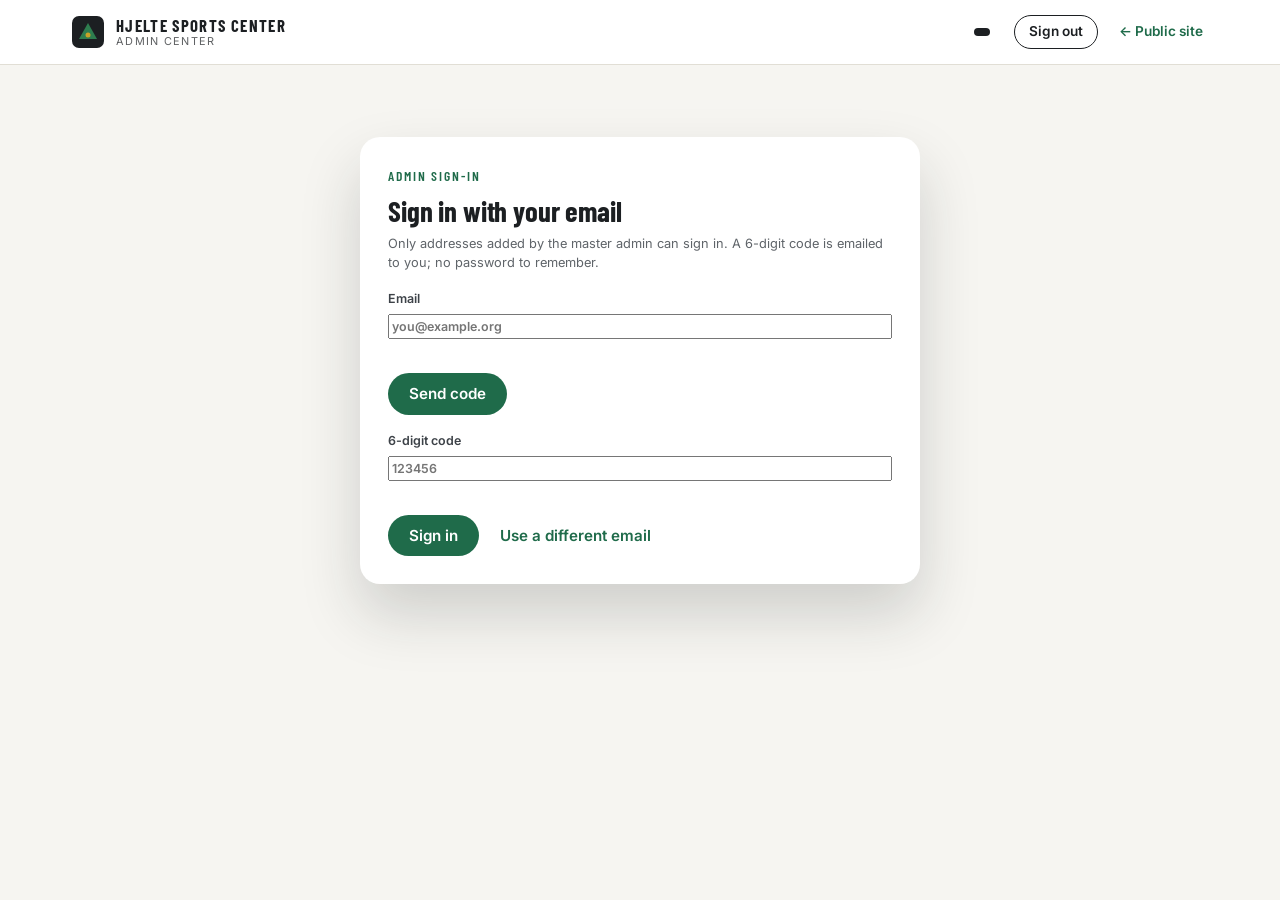
==== admin.html @ 01133cd2 "Normalise the removeAdmin guard, and announce the duplicate hint properly removeAdmin compared the r" ====
<!DOCTYPE html>
<html lang="en">
<head>
  <meta charset="utf-8">
  <meta name="viewport" content="width=device-width, initial-scale=1">
  <title>Admin Center — Hjelte Sports Center Community Hub</title>
  <meta name="robots" content="noindex">
  <link rel="icon" href="data:image/svg+xml,%3Csvg xmlns='http://www.w3.org/2000/svg' viewBox='0 0 64 64'%3E%3Crect width='64' height='64' rx='14' fill='%231C1F22'/%3E%3Cpath d='M14 46 32 14l18 32z' fill='%232E7D4F'/%3E%3Ccircle cx='32' cy='38' r='5' fill='%23C9A227'/%3E%3C/svg%3E">
  <link rel="preconnect" href="https://fonts.googleapis.com">
  <link href="https://fonts.googleapis.com/css2?family=Barlow+Condensed:wght@500;600;700&family=Inter:wght@400;500;600;700&display=swap" rel="stylesheet">
  <link rel="stylesheet" href="css/styles.css?v=2026-09-20y">
  <link rel="stylesheet" href="css/admin.css?v=2026-09-20y">
</head>
<body class="admin-body">

<header class="admin-header">
  <div class="container admin-header-inner">
    <a href="index.html" class="brand">
      <span class="brand-mark" aria-hidden="true"><svg viewBox="0 0 64 64" width="32" height="32"><rect width="64" height="64" rx="14" fill="#1C1F22"/><path d="M14 46 32 14l18 32z" fill="#2E7D4F"/><circle cx="32" cy="38" r="5" fill="#C9A227"/></svg></span>
      <span class="brand-text"><span class="brand-name">Hjelte Sports Center</span><span class="brand-sub">Admin Center</span></span>
    </a>
    <div class="admin-user" id="adminUser" hidden>
      <span class="admin-role" id="adminRole"></span>
      <span class="admin-email" id="adminEmail"></span>
      <button class="btn btn-outline btn-sm" id="signOut">Sign out</button>
    </div>
    <a href="index.html" class="btn btn-text btn-sm">← Public site</a>
  </div>
</header>

<main class="container admin-main">

  <!-- Not configured -->
  <section class="card admin-card" id="notConfigured" hidden>
    <h2>Backend not connected yet</h2>
    <p>The admin center needs the Google Apps Script web app URL in <code>js/data.js → config.apiUrl</code>. Follow <code>backend/SETUP.md</code> (about 15 minutes), then reload this page.</p>
  </section>

  <!-- Sign in -->
  <section class="card admin-card login" id="login" hidden>
    <p class="eyebrow">Admin sign-in</p>
    <h2>Sign in with your email</h2>
    <p class="fine-print">Only addresses added by the master admin can sign in. A 6-digit code is emailed to you; no password to remember.</p>
    <form id="emailForm" class="form-grid">
      <label class="span-2"><span>Email</span><input type="email" name="email" required autocomplete="email" placeholder="you@example.org"></label>
      <div class="span-2 form-actions"><button class="btn btn-primary" type="submit">Send code</button><p class="form-status" id="emailStatus" role="status"></p></div>
    </form>
    <form id="codeForm" class="form-grid" hidden>
      <label class="span-2"><span>6-digit code</span><input name="code" inputmode="numeric" pattern="\d{6}" maxlength="6" required autocomplete="one-time-code" placeholder="123456"></label>
      <div class="span-2 form-actions"><button class="btn btn-primary" type="submit">Sign in</button><button class="btn btn-text" type="button" id="resend">Use a different email</button><p class="form-status" id="codeStatus" role="status"></p></div>
    </form>
  </section>

  <!-- App -->
  <section id="app" hidden>
    <nav class="admin-tabs" id="adminTabs" aria-label="Admin sections"></nav>
    <div class="admin-toolbar">
      <h2 id="panelTitle"></h2>
      <div class="toolbar-actions" id="panelActions"></div>
    </div>
    <div id="panel" class="admin-panel"></div>
  </section>
</main>

<!-- Drawer for forms -->
<div class="drawer" id="drawer" hidden>
  <div class="drawer-backdrop" data-close></div>
  <div class="drawer-panel" role="dialog" aria-modal="true" aria-labelledby="drawerTitle" aria-describedby="drawerHint">
    <header class="drawer-head"><h3 id="drawerTitle"></h3><button class="modal-close" data-close aria-label="Close">×</button></header>
    <p class="panel-note drawer-hint" id="drawerHint" hidden>Saving creates a <strong>new</strong> record. The fields below are copied from the one you duplicated — the original is left as it is.</p>
    <form id="drawerForm" class="form-grid" novalidate></form>
    <footer class="drawer-foot">
      <button class="btn btn-primary" id="drawerSave">Save</button>
      <button class="btn btn-text" type="button" data-close>Cancel</button>
      <p class="form-status" id="drawerStatus" role="status"></p>
    </footer>
  </div>
</div>

<p class="toast" id="toast" role="status" hidden></p>

<script src="js/data.js?v=2026-09-20y"></script>
<script src="js/admin.js?v=2026-09-20y"></script>
</body>
</html>
---- css/styles.css ----
/* =====================================================================
   Hjelte Sports Center — Community Sports Hub
   Design system: civic-sports. Charcoal · off-white · grass · warm gold.
   Mobile-first. No framework.
   ===================================================================== */

:root {
  --ink: #1C1F22;
  --ink-2: #2A2E32;
  --ink-3: #3D4248;
  --paper: #FFFFFF;
  --off: #F6F5F1;
  --off-2: #ECEAE3;
  --line: #E1DED5;
  --line-dark: rgba(255,255,255,.12);
  --muted: #5F6469;
  --muted-2: #6E7379;
  /* House green is deliberately distinct from the cricket sport colour
     (#2E7D4F) so no single sport owns the brand. */
  --grass: #1F6B4A;
  --grass-dark: #17553A;
  --grass-light: #E2EDE7;
  --gold: #C9A227;
  --gold-dark: #7A5D10;
  --gold-light: #F7F0D8;

  --display: "Barlow Condensed", "Arial Narrow", sans-serif;
  --body: "Inter", system-ui, -apple-system, "Segoe UI", Roboto, sans-serif;

  --radius: 14px;
  --radius-sm: 8px;
  --shadow-sm: 0 1px 2px rgba(28,31,34,.06), 0 4px 14px rgba(28,31,34,.06);
  --shadow: 0 10px 30px rgba(28,31,34,.10), 0 2px 6px rgba(28,31,34,.05);
  --shadow-lg: 0 30px 60px rgba(28,31,34,.18);

  --header-h: 64px;
  --container: 1200px;
  --gutter: 16px;
  --ease: cubic-bezier(.2,.7,.2,1);
}

/* ---------- Reset ---------- */
*, *::before, *::after { box-sizing: border-box; }
html { scroll-behavior: smooth; scroll-padding-top: calc(var(--header-h) + 12px); -webkit-text-size-adjust: 100%; }
body {
  margin: 0; font-family: var(--body); color: var(--ink); background: var(--paper);
  line-height: 1.55; font-size: 16px; -webkit-font-smoothing: antialiased;
}
img, svg { display: block; max-width: 100%; }
.i { width: 1em; height: 1em; flex: none; display: inline-block; vertical-align: -0.15em; }
a { color: inherit; text-decoration: none; }
button { font: inherit; color: inherit; cursor: pointer; background: none; border: 0; }
input, select, textarea { font: inherit; color: inherit; }
ul { list-style: none; margin: 0; padding: 0; }
p { margin: 0 0 1em; }
h1, h2, h3, h4 { margin: 0; font-family: var(--display); line-height: 1.05; letter-spacing: -.005em; text-wrap: balance; }
h1 { font-size: clamp(3rem, 9vw, 6.5rem); font-weight: 700; text-transform: uppercase; letter-spacing: .01em; }
h2 { font-size: clamp(2.25rem, 5vw, 3.75rem); font-weight: 700; }
h3 { font-size: clamp(1.4rem, 2.6vw, 1.9rem); font-weight: 600; }
.sr-only { position: absolute; width: 1px; height: 1px; overflow: hidden; clip: rect(0 0 0 0); white-space: nowrap; }
.skip-link { position: absolute; left: 8px; top: -60px; background: var(--ink); color: #fff; padding: 10px 14px; border-radius: 8px; z-index: 200; }
.skip-link:focus { top: 8px; }
:focus-visible { outline: 3px solid var(--gold-dark); outline-offset: 2px; border-radius: 4px; }

.container { width: 100%; max-width: var(--container); margin: 0 auto; padding: 0 var(--gutter); }
@media (min-width: 720px) { :root { --gutter: 28px; } }
@media (min-width: 1100px) { :root { --gutter: 32px; } }

.section { padding: 72px 0; position: relative; }
@media (min-width: 900px) { .section { padding: 112px 0; } }
.section-head { max-width: 720px; margin-bottom: 40px; }
.section-head.split { max-width: none; display: flex; flex-wrap: wrap; align-items: flex-end; justify-content: space-between; gap: 20px; }
.eyebrow {
  font-family: var(--display); text-transform: uppercase; letter-spacing: .14em; font-weight: 600;
  font-size: .85rem; color: var(--grass); margin-bottom: 10px;
}
.lead { font-size: 1.1rem; color: var(--muted); max-width: 60ch; }
@media (min-width: 900px) { .lead { font-size: 1.2rem; } }
.fine-print { font-size: .8rem; color: var(--muted); line-height: 1.5; }
.empty-note { text-align: center; color: var(--muted); padding: 32px; border: 1px dashed var(--line); border-radius: var(--radius); }
.empty-note a { color: var(--grass); font-weight: 600; }

.grid-2 { display: grid; gap: 40px; }
.grid-2.gap-lg { gap: 48px; }
@media (min-width: 900px) { .grid-2 { grid-template-columns: 1fr 1fr; gap: 64px; } .grid-2.gap-lg { gap: 80px; } .align-center { align-items: center; } }

/* ---------- Buttons ---------- */
.btn {
  display: inline-flex; align-items: center; justify-content: center; gap: 8px;
  padding: 12px 20px; border-radius: 999px; font-weight: 600; font-size: .95rem; line-height: 1;
  border: 1.5px solid transparent; transition: transform .2s var(--ease), background .2s, color .2s, border-color .2s, box-shadow .2s;
  white-space: nowrap;
}
.btn:hover { transform: translateY(-1px); }
.btn:active { transform: translateY(0); }
.btn-sm { padding: 9px 14px; font-size: .85rem; }
.btn-lg { padding: 15px 26px; font-size: 1rem; }
.btn-primary { background: var(--grass); color: #fff; }
.btn-primary:hover { background: var(--grass-dark); box-shadow: 0 8px 20px rgba(46,125,79,.28); }
.btn-dark { background: var(--ink); color: #fff; }
.btn-dark:hover { background: var(--ink-2); }
.btn-ghost { background: rgba(255,255,255,.12); color: #fff; border-color: rgba(255,255,255,.5); backdrop-filter: blur(6px); }
.btn-ghost:hover { background: rgba(255,255,255,.22); }
.btn-outline { border-color: currentColor; color: var(--ink); background: transparent; }
.btn-outline:hover { background: var(--ink); color: #fff; }
.connect .btn-outline { color: #fff; }
.connect .btn-outline:hover { background: #fff; color: var(--ink); }
.btn-text { padding: 8px 4px; color: var(--grass); border-radius: 6px; }
.btn-text:hover { text-decoration: underline; }
.connect .btn-text { color: #fff; opacity: .85; }

/* ---------- Header ---------- */
.site-header {
  position: fixed; inset: 0 0 auto 0; z-index: 100; height: var(--header-h);
  color: #fff; transition: background .3s, color .3s, box-shadow .3s, border-color .3s;
  border-bottom: 1px solid transparent;
}
.site-header.is-scrolled {
  background: rgba(255,255,255,.9); color: var(--ink); backdrop-filter: saturate(160%) blur(12px);
  -webkit-backdrop-filter: saturate(160%) blur(12px); border-color: var(--line); box-shadow: 0 1px 0 rgba(28,31,34,.02);
}
.header-inner { height: 100%; display: flex; align-items: center; justify-content: space-between; gap: 24px; }
.brand { display: inline-flex; align-items: center; gap: 12px; flex: none; min-width: 0; }
@media (max-width: 1023.98px) {
  .brand { flex: 1 1 auto; }
  .brand-text { min-width: 0; }
  .brand-name { font-size: .95rem; overflow: hidden; text-overflow: ellipsis; }
  .brand-sub { display: none; }
  .nav-toggle { flex: none; }
}
@media (max-width: 400px) { .brand-name { font-size: .88rem; } .brand-mark svg { width: 28px; height: 28px; } }
.brand-text { display: flex; flex-direction: column; line-height: 1; }
.brand-name { font-family: var(--display); font-weight: 700; text-transform: uppercase; letter-spacing: .08em; font-size: 1.05rem; white-space: nowrap; }
.brand-sub { font-size: .68rem; letter-spacing: .12em; text-transform: uppercase; opacity: .7; margin-top: 3px; }
.site-nav { display: none; align-items: center; gap: 16px; flex: 0 1 auto; min-width: 0; justify-content: flex-end; }
.site-nav ul { display: flex; gap: 4px; flex-wrap: nowrap; }
.site-nav a:not(.btn) { display: block; padding: 8px 10px; font-size: .9rem; white-space: nowrap; font-weight: 500; border-radius: 8px; opacity: .85; transition: opacity .2s, background .2s; position: relative; }
.site-nav a:not(.btn):hover { opacity: 1; background: rgba(255,255,255,.08); }
.is-scrolled .site-nav a:not(.btn):hover { background: var(--off-2); }
.site-nav a.is-active:not(.btn) { opacity: 1; }
.site-nav a.is-active:not(.btn)::after { content: ""; position: absolute; left: 12px; right: 12px; bottom: 3px; height: 2px; background: var(--gold); border-radius: 2px; }
.nav-toggle { display: inline-flex; flex-direction: column; gap: 5px; padding: 10px; border-radius: 8px; }
.nav-toggle span { display: block; width: 22px; height: 2px; background: currentColor; border-radius: 2px; transition: transform .3s var(--ease), opacity .2s; }
.nav-toggle[aria-expanded="true"] span:nth-child(1) { transform: translateY(7px) rotate(45deg); }
.nav-toggle[aria-expanded="true"] span:nth-child(2) { opacity: 0; }
.nav-toggle[aria-expanded="true"] span:nth-child(3) { transform: translateY(-7px) rotate(-45deg); }
@media (max-width: 1023.98px) {
  .site-nav {
    position: absolute; top: var(--header-h); left: 0; right: 0; flex-direction: column; align-items: stretch; gap: 8px;
    background: #fff; color: var(--ink); padding: 12px var(--gutter) 20px; border-bottom: 1px solid var(--line); box-shadow: var(--shadow);
    transform: translateY(-8px); opacity: 0; pointer-events: none; transition: transform .25s var(--ease), opacity .2s;
  }
  .site-nav.is-open { display: flex; transform: none; opacity: 1; pointer-events: auto; }
  .site-nav ul { flex-direction: column; gap: 0; }
  .site-nav a:not(.btn) { padding: 12px 10px; font-size: 1.05rem; border-bottom: 1px solid var(--off-2); border-radius: 0; opacity: 1; }
  .site-nav a.is-active:not(.btn)::after { display: none; }
  .site-nav .nav-cta { margin-top: 8px; align-self: flex-start; }
  .site-header.menu-open { background: #fff; color: var(--ink); border-color: var(--line); }
}
@media (min-width: 1024px) { .site-nav { display: flex; } .nav-toggle { display: none; } }

/* ---------- Hero ---------- */
.hero { position: relative; color: #fff; padding-top: calc(var(--header-h) + 72px); padding-bottom: 0; background: var(--ink); overflow: hidden; }
.hero-media { position: absolute; inset: 0; }
.hero-media .aerial { position: absolute; inset: 0; width: 100%; height: 100%; }
.hero-media .photo { position: absolute; inset: 0; width: 100%; height: 100%; object-fit: cover; }
.hero-media .photo { z-index: 0; }
.hero-shade { position: absolute; inset: 0; z-index: 1; background: linear-gradient(180deg, rgba(20,22,24,.7) 0%, rgba(20,22,24,.55) 45%, rgba(20,22,24,.9) 100%); }
.hero-content { position: relative; z-index: 1; padding-bottom: 56px; max-width: 900px; }
.hero .eyebrow { color: var(--gold); }
.hero-sub { font-family: var(--display); font-size: clamp(1.5rem, 3.5vw, 2.4rem); font-weight: 500; letter-spacing: .04em; text-transform: uppercase; color: rgba(255,255,255,.85); margin: 8px 0 20px; }
.hero-lead { font-size: 1.05rem; max-width: 62ch; color: rgba(255,255,255,.86); margin-bottom: 28px; }
@media (min-width: 900px) { .hero { padding-top: calc(var(--header-h) + 120px); } .hero-lead { font-size: 1.2rem; } .hero-content { padding-bottom: 80px; } }
.hero-actions { display: flex; flex-wrap: wrap; gap: 12px; margin-bottom: 22px; }
.hero-link { display: inline-block; color: var(--gold); font-weight: 600; border-bottom: 1px solid rgba(201,162,39,.4); padding-bottom: 2px; }
.hero-link:hover { border-color: var(--gold); }

.stats-strip {
  position: relative; z-index: 2; display: grid; grid-template-columns: repeat(2, 1fr); gap: 1px;
  background: var(--line); border-radius: var(--radius); overflow: hidden; box-shadow: var(--shadow-lg);
  transform: translateY(40px); margin-top: -8px;
}
.stats-strip li { background: #fff; color: var(--ink); padding: 20px 18px; display: flex; flex-direction: column; gap: 4px; }
.stats-strip li:last-child:nth-child(odd) { grid-column: span 2; }
.stats-strip strong { font-family: var(--display); font-size: 1.7rem; line-height: 1; font-weight: 700; }
.stats-strip span:last-child { font-size: .78rem; text-transform: uppercase; letter-spacing: .1em; color: var(--muted); font-weight: 600; }
.stat-icon { width: 34px; height: 34px; border-radius: 10px; background: var(--grass-light); color: var(--grass); display: grid; place-items: center; margin-bottom: 8px; }
.stat-icon svg { width: 20px; height: 20px; }
@media (min-width: 900px) {
  .stats-strip { grid-template-columns: repeat(5, 1fr); transform: translateY(56px); }
  .stats-strip li:last-child:nth-child(odd) { grid-column: auto; }
  .stats-strip li { padding: 26px 24px; }
  .stats-strip strong { font-size: 2rem; }
}
.about { padding-top: 120px; }
@media (min-width: 900px) { .about { padding-top: 168px; } }

/* ---------- About ---------- */
.callout-grid { display: grid; grid-template-columns: repeat(2, 1fr); gap: 10px; margin: 28px 0 32px; }
@media (min-width: 560px) { .callout-grid { grid-template-columns: repeat(4, 1fr); } }
@media (min-width: 900px) { .callout-grid { grid-template-columns: repeat(2, 1fr); } }
@media (min-width: 1100px) { .callout-grid { grid-template-columns: repeat(4, 1fr); } }
.callout-grid li { display: flex; align-items: center; gap: 10px; padding: 12px 12px; background: var(--off); border-radius: 10px; font-size: .9rem; font-weight: 500; }
.callout-grid li .ic { width: 30px; height: 30px; flex: none; border-radius: 8px; background: #fff; color: var(--grass); display: grid; place-items: center; box-shadow: var(--shadow-sm); }
.callout-grid li .ic svg { width: 18px; height: 18px; }
.about-map { margin: 0; position: relative; border-radius: 22px; overflow: hidden; box-shadow: var(--shadow-lg); }
.about-map .mini-map { width: 100%; height: auto; }
.about-map .photo { width: 100%; height: 100%; object-fit: cover; aspect-ratio: 600/460; }
.about-map figcaption { position: absolute; left: 14px; bottom: 12px; font-size: .72rem; letter-spacing: .08em; text-transform: uppercase; color: rgba(255,255,255,.85); background: rgba(28,31,34,.55); padding: 6px 10px; border-radius: 6px; backdrop-filter: blur(4px); }

/* photo slot label (for empty slots) */
.slot-label {
  position: absolute; right: 12px; top: 12px; z-index: 2; font-size: .68rem; letter-spacing: .06em; font-family: ui-monospace, SFMono-Regular, Menlo, monospace;
  color: rgba(255,255,255,.9); background: rgba(28,31,34,.6); padding: 5px 8px; border-radius: 6px; display: inline-flex; gap: 6px; align-items: center;
}
.slot-label::before { content: ""; width: 8px; height: 8px; border-radius: 50%; background: var(--gold); }

/* ---------- Sports ---------- */
.sports { background: var(--off); }
.sport-grid { display: grid; gap: 16px; grid-template-columns: 1fr; }
@media (min-width: 560px) { .sport-grid { grid-template-columns: repeat(2, 1fr); } }
@media (min-width: 900px) { .sport-grid { grid-template-columns: repeat(3, 1fr); gap: 20px; } }
.sport-card {
  position: relative; text-align: left; background: #fff; border-radius: var(--radius); overflow: hidden; border: 1px solid var(--line);
  display: flex; flex-direction: column; transition: transform .25s var(--ease), box-shadow .25s; padding: 0; width: 100%;
}
.sport-card:hover { transform: translateY(-4px); box-shadow: var(--shadow); }
.sport-visual { position: relative; height: 150px; display: grid; place-items: center; overflow: hidden; background: var(--sport-tint); }
.sport-visual .photo { position: absolute; inset: 0; width: 100%; height: 100%; object-fit: cover; }
.sport-visual::before { content: ""; position: absolute; inset: 0; background: repeating-linear-gradient(-8deg, rgba(255,255,255,.06) 0 18px, transparent 18px 36px); }
.sport-visual .ic { position: relative; width: 64px; height: 64px; border-radius: 18px; background: rgba(255,255,255,.92); color: var(--sport); display: grid; place-items: center; box-shadow: var(--shadow-sm); }
.sport-visual .ic svg { width: 34px; height: 34px; }
.sport-body { padding: 18px 20px 20px; display: flex; flex-direction: column; gap: 8px; flex: 1; }
.sport-body h3 { font-size: 1.45rem; }
.sport-body p { color: var(--muted); font-size: .93rem; margin: 0; }
.sport-tags { display: flex; flex-wrap: wrap; gap: 6px; margin-top: 4px; }
.sport-tags span { font-size: .72rem; padding: 4px 8px; border-radius: 999px; background: var(--off); color: var(--ink-3); font-weight: 500; }
.sport-foot { margin-top: auto; padding-top: 12px; display: flex; align-items: center; justify-content: space-between; color: var(--sport); font-weight: 600; font-size: .9rem; }
.sport-foot small { color: var(--muted-2); font-weight: 500; }
.sport-card .sport-bar { position: absolute; left: 0; top: 0; width: 100%; height: 4px; background: var(--sport); z-index: 1; }

/* ---------- Tabs & activity cards ---------- */
.today-stamp { font-family: var(--display); text-transform: uppercase; letter-spacing: .08em; color: var(--muted); font-weight: 600; margin: 0; }
.tabs { display: inline-flex; gap: 4px; padding: 4px; background: var(--off); border-radius: 999px; margin-bottom: 24px; }
.tab { padding: 10px 18px; border-radius: 999px; font-weight: 600; font-size: .92rem; color: var(--muted); transition: background .2s, color .2s; }
.tab.is-active { background: var(--ink); color: #fff; }
.activity-list { display: grid; gap: 12px; }
@media (min-width: 900px) { .activity-list { grid-template-columns: repeat(2, 1fr); gap: 14px; } }
.day-heading { grid-column: 1 / -1; font-family: var(--display); text-transform: uppercase; letter-spacing: .1em; font-size: .95rem; color: var(--muted); margin: 12px 0 -2px; display: flex; align-items: center; gap: 12px; }
.day-heading::after { content: ""; flex: 1; height: 1px; background: var(--line); }
.day-heading:first-child { margin-top: 0; }
.activity {
  display: grid; grid-template-columns: 86px 1fr; gap: 14px; padding: 16px; background: #fff; border: 1px solid var(--line); border-radius: var(--radius);
  border-left: 4px solid var(--sport); transition: box-shadow .2s, transform .2s var(--ease);
}
.activity:hover { box-shadow: var(--shadow-sm); transform: translateY(-1px); }
.activity.is-now { background: var(--grass-light); }
.activity-time { font-family: var(--display); font-weight: 700; font-size: 1.15rem; line-height: 1.1; }
.activity-time small { display: block; font-family: var(--body); font-weight: 500; font-size: .74rem; color: var(--muted); margin-top: 4px; }
.activity-main { display: flex; flex-direction: column; gap: 6px; min-width: 0; }
.activity-title { font-weight: 600; font-size: 1rem; display: flex; align-items: center; gap: 8px; flex-wrap: wrap; }
.activity-meta { display: flex; flex-wrap: wrap; gap: 6px 14px; font-size: .83rem; color: var(--muted); }
.activity-meta span { display: inline-flex; align-items: center; gap: 6px; }
.activity-meta svg { width: 14px; height: 14px; opacity: .7; }
.tag { display: inline-flex; align-items: center; gap: 6px; font-size: .7rem; font-weight: 700; letter-spacing: .06em; text-transform: uppercase; padding: 4px 8px; border-radius: 6px; background: var(--off); color: var(--ink-3); }
.tag-sport { color: #fff; background: var(--sport); }
.tag-cat { border: 1px solid var(--line); background: #fff; }
.tag-cat.community { border-style: dashed; }
.tag-cat.open { background: var(--grass-light); border-color: transparent; color: var(--grass-dark); }
.tag-cat.maintenance { background: repeating-linear-gradient(135deg, #EEEDE8 0 4px, #E1DED5 4px 8px); color: var(--ink-3); }
.tag-example { background: #fff; color: var(--ink-3); border: 1px solid var(--ink-3); }
.dot { width: 8px; height: 8px; border-radius: 50%; background: var(--sport); display: inline-block; }
.activity-note { font-size: .85rem; color: var(--ink-3); margin: 0; }
.activity-list .empty-note { grid-column: 1 / -1; }

/* ---------- Schedule ---------- */
.schedule { background: var(--off); }
.filter-bar { display: grid; grid-template-columns: repeat(2, 1fr); gap: 10px; margin-bottom: 20px; align-items: end; }
@media (min-width: 720px) { .filter-bar { grid-template-columns: repeat(3, 1fr); } }
@media (min-width: 1024px) { .filter-bar { grid-template-columns: repeat(6, 1fr) auto; } }
.filter-bar label { display: flex; flex-direction: column; gap: 4px; font-size: .72rem; text-transform: uppercase; letter-spacing: .08em; font-weight: 600; color: var(--muted); }
.filter-bar select, .directory-tools input, .form-card input, .form-card select, .form-card textarea {
  width: 100%; padding: 10px 12px; border: 1px solid var(--line); border-radius: 10px; background: #fff; font-size: .92rem; color: var(--ink);
  transition: border-color .2s, box-shadow .2s; text-transform: none; letter-spacing: 0; font-weight: 500;
}
.filter-bar select:focus, .directory-tools input:focus, .form-card input:focus, .form-card select:focus, .form-card textarea:focus { outline: none; border-color: var(--grass); box-shadow: 0 0 0 3px rgba(46,125,79,.15); }
.filter-bar .btn-text { justify-self: start; }

.week-grid { display: none; }
@media (min-width: 1024px) {
  .week-grid { display: grid; grid-template-columns: 56px repeat(7, 1fr); background: #fff; border: 1px solid var(--line); border-radius: var(--radius); overflow: hidden; box-shadow: var(--shadow-sm); }
  .week-grid[hidden] { display: none; }
  .week-list { display: none; }
}
.wg-head { padding: 12px 10px; border-bottom: 1px solid var(--line); text-align: center; font-family: var(--display); text-transform: uppercase; letter-spacing: .08em; font-weight: 600; font-size: .95rem; background: #fff; }
.wg-head.is-today { color: var(--grass); }
.wg-head.is-today em { display: inline-block; font-style: normal; font-family: var(--body); font-size: .62rem; letter-spacing: .1em; background: var(--grass); color: #fff; padding: 2px 6px; border-radius: 4px; margin-left: 6px; vertical-align: middle; }
.wg-gutter { position: relative; border-right: 1px solid var(--line); background: var(--off); }
.wg-gutter span { position: absolute; right: 8px; transform: translateY(-50%); font-size: .68rem; color: var(--muted); font-weight: 500; }
.wg-col { position: relative; border-right: 1px solid var(--line); background-image: repeating-linear-gradient(to bottom, var(--off-2) 0 1px, transparent 1px var(--hour-h)); }
.wg-col:last-child { border-right: 0; }
.wg-col.is-today { background-color: rgba(46,125,79,.035); }
.wg-event {
  position: absolute; border-radius: 8px; padding: 6px 8px; font-size: .74rem; line-height: 1.25; overflow: hidden; cursor: pointer;
  background: color-mix(in srgb, var(--sport) 14%, #fff); border: 1px solid color-mix(in srgb, var(--sport) 55%, #fff); color: var(--ink); text-align: left;
  transition: transform .15s var(--ease), box-shadow .15s;
}
.wg-event:hover { transform: scale(1.02); box-shadow: var(--shadow); z-index: 3; }
.wg-event b { display: block; font-weight: 600; white-space: nowrap; overflow: hidden; text-overflow: ellipsis; }
.wg-event span { display: block; color: var(--muted); white-space: nowrap; overflow: hidden; text-overflow: ellipsis; }
.wg-event.community { border-style: dashed; background: color-mix(in srgb, var(--sport) 8%, #fff); }
.wg-event.open { background: var(--grass-light); border-color: color-mix(in srgb, var(--grass) 45%, #fff); }
.wg-event.maintenance { background: repeating-linear-gradient(135deg, #F1F0EB 0 6px, #E4E2DA 6px 12px); border-color: var(--muted-2); color: var(--ink-3); }

@media (max-width: 1023.98px) { .week-list { display: grid; gap: 12px; } .week-list[hidden] { display: none; } }
.wl-day { background: #fff; border: 1px solid var(--line); border-radius: var(--radius); overflow: hidden; }
.wl-day > summary { list-style: none; cursor: pointer; padding: 14px 16px; display: flex; align-items: center; justify-content: space-between; font-family: var(--display); text-transform: uppercase; letter-spacing: .08em; font-weight: 600; font-size: 1.05rem; }
.wl-day > summary::-webkit-details-marker { display: none; }
.wl-day > summary small { font-family: var(--body); text-transform: none; letter-spacing: 0; color: var(--muted); font-weight: 500; font-size: .8rem; }
.wl-day.is-today > summary { color: var(--grass); }
.wl-items { display: grid; gap: 10px; padding: 0 12px 12px; }
.wl-items .activity { grid-template-columns: 72px 1fr; padding: 12px; }

.legend { display: flex; flex-wrap: wrap; gap: 10px 22px; margin: 20px 0 28px; }
.legend-item { display: flex; align-items: flex-start; gap: 10px; font-size: .82rem; color: var(--ink-3); max-width: 280px; }
.legend-item b { display: block; font-size: .8rem; }
.legend-item small { color: var(--muted); }
.legend-swatch { width: 26px; height: 18px; border-radius: 5px; flex: none; margin-top: 2px; border-left: 3px solid var(--grass); background: var(--grass-light); }
.legend-swatch.community { border-left-style: dashed; outline: 1px dashed rgba(46,125,79,.5); outline-offset: -1px; background: #fff; }
.legend-swatch.open { background: var(--grass-light); border-left-color: var(--grass); }
.legend-swatch.maintenance { background: repeating-linear-gradient(135deg, #F1F0EB 0 4px, #E1DED5 4px 8px); border-left-color: var(--muted-2); }
.legend-sports { display: flex; flex-wrap: wrap; gap: 8px 14px; width: 100%; padding-top: 12px; border-top: 1px solid var(--line); font-size: .78rem; color: var(--muted); }
.legend-sports span { display: inline-flex; align-items: center; gap: 6px; }

.schedule-foot { border-top: 1px solid var(--line); padding-top: 20px; display: grid; gap: 16px; }
@media (min-width: 900px) { .schedule-foot { grid-template-columns: 1fr auto; align-items: start; } }
.disclaimer { font-size: .85rem; color: var(--muted); font-style: italic; max-width: 72ch; margin: 0; }
.schedule-meta { display: flex; flex-direction: column; gap: 10px; align-items: flex-start; font-size: .85rem; color: var(--muted); }
@media (min-width: 900px) { .schedule-meta { align-items: flex-end; } }

/* ---------- Directory ---------- */
.directory-tools { display: grid; gap: 16px; margin-bottom: 40px; }
.search { position: relative; display: block; max-width: 520px; }
.search svg { position: absolute; left: 14px; top: 50%; transform: translateY(-50%); color: var(--muted); }
.search input { padding-left: 42px; padding-block: 13px; border-radius: 999px; }
.chip-rows { display: grid; gap: 8px; }
.chip-row { display: flex; flex-wrap: wrap; align-items: center; gap: 6px; }
.chip-label { font-size: .7rem; text-transform: uppercase; letter-spacing: .1em; font-weight: 700; color: var(--muted); min-width: 52px; }
.chip { padding: 7px 12px; border-radius: 999px; border: 1px solid var(--line); background: #fff; font-size: .82rem; font-weight: 500; color: var(--ink-3); transition: background .15s, color .15s, border-color .15s; display: inline-flex; align-items: center; gap: 6px; }
.chip:hover { border-color: var(--ink-3); }
.chip.is-active { background: var(--ink); color: #fff; border-color: var(--ink); }
.chip .dot { width: 7px; height: 7px; }
.directory-block { margin-bottom: 48px; }
.directory-head { display: grid; gap: 4px; margin-bottom: 20px; }
.directory-head::before { content: ""; width: 44px; height: 4px; border-radius: 2px; background: var(--ink); margin-bottom: 10px; }
.directory-head p { color: var(--muted); margin: 0; max-width: 70ch; }
.group-grid { display: grid; gap: 16px; }
@media (min-width: 640px) { .group-grid { grid-template-columns: repeat(2, 1fr); } }
@media (min-width: 1024px) { .group-grid { grid-template-columns: repeat(3, 1fr); gap: 20px; } }
.group-card { background: #fff; border: 1px solid var(--line); border-radius: var(--radius); padding: 20px; display: flex; flex-direction: column; gap: 12px; position: relative; transition: transform .25s var(--ease), box-shadow .25s; }
.group-card:hover { transform: translateY(-3px); box-shadow: var(--shadow); }
.group-top { display: flex; align-items: flex-start; gap: 14px; }
.logo-tile { width: 54px; height: 54px; flex: none; border-radius: 14px; display: grid; place-items: center; font-family: var(--display); font-weight: 700; font-size: 1.15rem; color: #fff; background: var(--sport); letter-spacing: .02em; overflow: hidden; }
.logo-tile img { width: 100%; height: 100%; object-fit: cover; }
.group-name { font-family: var(--display); font-size: 1.4rem; font-weight: 600; line-height: 1.05; }
.group-sport { font-size: .82rem; color: var(--sport); font-weight: 600; display: inline-flex; align-items: center; gap: 6px; margin-top: 4px; }
.badges { display: flex; flex-wrap: wrap; gap: 6px; }
.badge { font-size: .64rem; font-weight: 700; letter-spacing: .08em; text-transform: uppercase; padding: 4px 8px; border-radius: 5px; background: var(--off); color: var(--ink-3); border: 1px solid var(--line); }
.badge.permitted { background: var(--ink); color: #fff; border-color: var(--ink); }
.badge.community-group { background: var(--grass-light); color: var(--grass-dark); border-color: transparent; }
.badge.youth { background: #F6E9DC; color: #9A5A22; border-color: transparent; }
.badge.league, .badge.club { background: #E8ECF1; color: #35506B; border-color: transparent; }
.badge.pro { background: #DCEAEC; color: #17555C; border-color: transparent; }
.badge.nonprofit { background: var(--gold-light); color: var(--gold-dark); border-color: transparent; }
.badge.open-rec { background: #E9F1EC; color: var(--grass-dark); border-color: transparent; }
.group-desc { font-size: .9rem; color: var(--ink-3); margin: 0; }
.group-meta { display: grid; gap: 6px; font-size: .84rem; color: var(--muted); }
.group-meta div { display: flex; gap: 8px; align-items: flex-start; }
.group-meta svg { width: 15px; height: 15px; flex: none; margin-top: 2px; opacity: .7; }
.group-meta b { color: var(--ink-3); font-weight: 600; }
.group-links { display: flex; flex-wrap: wrap; gap: 8px; margin-top: auto; padding-top: 6px; align-items: center; }
.group-links .btn { padding: 8px 12px; font-size: .82rem; }
.link-icon { display: inline-flex; align-items: center; gap: 6px; font-size: .82rem; color: var(--ink-3); font-weight: 500; padding: 8px 10px; border-radius: 999px; border: 1px solid var(--line); }
.link-icon:hover { border-color: var(--ink-3); }
.link-icon svg { width: 14px; height: 14px; }
.sample-tag { position: absolute; top: 12px; right: 12px; }

/* ---------- Add your group / forms ---------- */
.add-group { background: var(--ink); color: #fff; }
.add-group .eyebrow { color: var(--gold); }
.add-group .lead { color: rgba(255,255,255,.8); }
.add-group .fine-print { color: rgba(255,255,255,.6); }
.check-list { display: grid; gap: 10px; margin: 24px 0 28px; }
.check-list li { display: flex; gap: 12px; align-items: center; color: var(--ink-3); }
/* the list started life on the dark Add Your Group panel; keep white only there */
.add-group .check-list li { color: rgba(255,255,255,.9); }
.check-list li::before { content: ""; width: 22px; height: 22px; border-radius: 50%; flex: none; background: var(--grass) url("data:image/svg+xml,%3Csvg xmlns='http://www.w3.org/2000/svg' viewBox='0 0 24 24' fill='none' stroke='white' stroke-width='3' stroke-linecap='round' stroke-linejoin='round'%3E%3Cpath d='M5 12l5 5L20 7'/%3E%3C/svg%3E") center/12px no-repeat; }
.card { background: #fff; color: var(--ink); border-radius: 20px; box-shadow: var(--shadow-lg); }
.form-card { padding: 24px; }
@media (min-width: 720px) { .form-card { padding: 32px; } }
.form-card h3 { margin-bottom: 16px; }
.form-grid { display: grid; gap: 14px; grid-template-columns: 1fr; }
@media (min-width: 560px) { .form-grid { grid-template-columns: 1fr 1fr; } .span-2 { grid-column: span 2; } }
.form-grid label { display: flex; flex-direction: column; gap: 6px; font-size: .78rem; font-weight: 600; color: var(--ink-3); }
.form-grid label em { font-style: normal; font-weight: 500; color: var(--muted-2); }
.form-grid textarea { resize: vertical; min-height: 84px; }
.form-grid fieldset { border: 0; padding: 0; margin: 0; }
.radio-row { display: flex; flex-wrap: wrap; gap: 8px 16px; }
.radio-row legend { width: 100%; font-size: .78rem; font-weight: 600; color: var(--ink-3); margin-bottom: 8px; }
.radio-row label { flex-direction: row; align-items: center; gap: 8px; font-weight: 500; font-size: .9rem; color: var(--ink); }
.radio-row input { accent-color: var(--grass); width: 16px; height: 16px; }
.form-grid label.file input { padding: 8px; background: var(--off); border-style: dashed; font-size: .82rem; }
.form-grid input.touched:invalid, .form-grid select.touched:invalid { border-color: #B84A3A; }
.form-actions { display: flex; flex-wrap: wrap; align-items: center; gap: 16px; margin-top: 20px; }
.form-status { margin: 0; font-size: .88rem; color: var(--grass-dark); font-weight: 500; }
.form-status.is-error { color: #B84A3A; }
.form-card .fine-print { margin: 16px 0 0; }

/* ---------- Facility map ---------- */
.facility { background: var(--off); }
.map-layout { display: grid; gap: 20px; }
@media (min-width: 1024px) { .map-layout { grid-template-columns: 1fr 340px; align-items: start; } }
.map-canvas { background: var(--ink); border-radius: 26px; padding: 8px; box-shadow: var(--shadow-lg); }
.facility-svg { width: 100%; height: auto; border-radius: 22px; }
.map-road-label { font-family: var(--body); font-size: 12px; letter-spacing: 3px; fill: #F1EEE6; font-weight: 600; }
.hotspot { cursor: pointer; }
.hotspot .shape { fill: var(--sport-fill, rgba(255,255,255,.14)); stroke: rgba(255,255,255,.7); stroke-width: 2; transition: fill .2s, stroke .2s, filter .2s; }
.hotspot:hover .shape, .hotspot:focus-visible .shape { stroke: #fff; filter: drop-shadow(0 0 10px rgba(255,255,255,.55)); }
.hotspot.is-active .shape { stroke: var(--gold); stroke-width: 4; filter: drop-shadow(0 0 14px rgba(201,162,39,.7)); }
.hotspot text { font-family: var(--body); font-size: 12px; font-weight: 600; fill: #fff; pointer-events: none; letter-spacing: .5px; paint-order: stroke; stroke: rgba(28,31,34,.45); stroke-width: 3px; stroke-linejoin: round; }
.hotspot .pin-body { fill: #fff; stroke: var(--ink); stroke-width: 2; transition: transform .2s var(--ease); transform-box: fill-box; transform-origin: center; }
.hotspot:hover .pin-body { transform: translateY(-2px); }
.hotspot.is-active .pin-body { fill: var(--gold); }
.hotspot .pin-glyph { fill: var(--ink); pointer-events: none; }
.map-card { background: #fff; border-radius: var(--radius); border: 1px solid var(--line); padding: 22px; min-height: 180px; position: sticky; top: calc(var(--header-h) + 16px); }
.map-card-hint { color: var(--muted); margin: 0; font-size: .92rem; }
.map-card .kind { display: inline-flex; align-items: center; gap: 8px; font-size: .72rem; letter-spacing: .1em; text-transform: uppercase; font-weight: 700; color: var(--sport, var(--muted)); margin-bottom: 6px; }
.map-card h3 { font-size: 1.6rem; margin-bottom: 12px; }
.map-card dl { display: grid; gap: 10px; margin: 0 0 16px; }
.map-card dt { font-size: .7rem; text-transform: uppercase; letter-spacing: .1em; color: var(--muted); font-weight: 700; }
.map-card dd { margin: 2px 0 0; font-size: .92rem; color: var(--ink-3); }
.map-chips { display: flex; flex-wrap: wrap; gap: 8px; margin-top: 18px; }

/* ---------- Featured ---------- */
.featured-card { background: var(--ink); color: #fff; border-radius: 24px; overflow: hidden; box-shadow: var(--shadow-lg); }
.featured-phases { display: grid; grid-template-columns: 1fr; gap: 2px; background: var(--ink-2); }
@media (min-width: 720px) { .featured-phases { grid-template-columns: repeat(3, 1fr); } }
.phase { position: relative; aspect-ratio: 4/3; overflow: hidden; background: var(--ink-2); }
.phase .ph-art { position: absolute; inset: 0; width: 100%; height: 100%; }
.phase .photo { position: absolute; inset: 0; width: 100%; height: 100%; object-fit: cover; }
.phase-label { position: absolute; left: 14px; top: 14px; font-family: var(--display); text-transform: uppercase; letter-spacing: .1em; font-weight: 700; font-size: .85rem; background: rgba(28,31,34,.75); padding: 6px 10px; border-radius: 6px; display: inline-flex; gap: 8px; align-items: center; }
.phase-label i { width: 20px; height: 20px; border-radius: 50%; background: var(--gold); color: var(--ink); display: grid; place-items: center; font-style: normal; font-size: .75rem; font-family: var(--body); }
.phase-cap { position: absolute; left: 14px; right: 14px; bottom: 12px; font-size: .8rem; color: rgba(255,255,255,.85); margin: 0; }
.featured-body { padding: 28px 24px 32px; display: grid; gap: 24px; }
@media (min-width: 900px) { .featured-body { grid-template-columns: 1.2fr 1fr; padding: 40px; gap: 48px; } }
.featured-body .eyebrow { color: var(--gold); }
.featured-body h3 { font-size: clamp(1.8rem, 3.4vw, 2.6rem); margin-bottom: 8px; }
.featured-body .sub { color: rgba(255,255,255,.75); font-size: 1.02rem; }
.featured-body .desc { color: rgba(255,255,255,.85); }
.fact-grid { display: grid; grid-template-columns: 1fr 1fr; gap: 14px; margin: 0; }
.fact { background: rgba(255,255,255,.06); border: 1px solid var(--line-dark); border-radius: 12px; padding: 14px; }
.fact dt { font-size: .68rem; letter-spacing: .1em; text-transform: uppercase; color: rgba(255,255,255,.55); font-weight: 700; margin-bottom: 6px; }
.fact dd { margin: 0; font-size: .92rem; color: #fff; }
.fact.wide { grid-column: span 2; }
.partner-list { display: flex; flex-wrap: wrap; gap: 6px; }
.partner-list span { font-size: .78rem; background: rgba(255,255,255,.1); padding: 5px 9px; border-radius: 6px; }
.featured-lead { display: inline-flex; align-items: center; gap: 10px; margin-top: 14px; font-size: .86rem; color: rgba(255,255,255,.75); }
.featured-lead .logo-tile { width: 34px; height: 34px; font-size: .8rem; border-radius: 9px; }

/* ---------- Projects ---------- */
.projects { background: var(--off); }
.status-chips { justify-content: flex-start; }
.project-grid { display: grid; gap: 16px; }
@media (min-width: 640px) { .project-grid { grid-template-columns: repeat(2, 1fr); } }
@media (min-width: 1024px) { .project-grid { grid-template-columns: repeat(3, 1fr); gap: 20px; } }
.project-card { background: #fff; border: 1px solid var(--line); border-radius: var(--radius); padding: 22px; display: flex; flex-direction: column; gap: 12px; transition: transform .25s var(--ease), box-shadow .25s; }
.project-card:hover { transform: translateY(-3px); box-shadow: var(--shadow); }
.status { display: inline-flex; align-items: center; gap: 6px; font-size: .66rem; letter-spacing: .1em; text-transform: uppercase; font-weight: 700; padding: 5px 9px; border-radius: 6px; align-self: flex-start; }
.status::before { content: ""; width: 7px; height: 7px; border-radius: 50%; background: currentColor; }
.status.s-proposed { background: var(--off-2); color: var(--ink-3); }
.status.s-planning { background: #E6EBF2; color: #35506B; }
.status.s-fundraising { background: var(--gold-light); color: var(--gold-dark); }
.status.s-in-progress { background: var(--grass-light); color: var(--grass-dark); }
.status.s-completed { background: var(--ink); color: #fff; }
.project-card h3 { font-size: 1.45rem; }
.project-card p { margin: 0; font-size: .92rem; color: var(--ink-3); }
.impact { display: flex; gap: 10px; font-size: .86rem; color: var(--muted); padding: 10px 12px; background: var(--off); border-radius: 10px; }
.impact svg { width: 16px; height: 16px; flex: none; color: var(--gold-dark); margin-top: 2px; }
.project-meta { display: grid; gap: 6px; font-size: .84rem; color: var(--muted); }
.project-meta b { color: var(--ink-3); font-weight: 600; }
.progress { display: grid; gap: 6px; }
.progress-bar { height: 8px; background: var(--off-2); border-radius: 999px; overflow: hidden; }
.progress-bar i { display: block; height: 100%; background: linear-gradient(90deg, var(--grass), var(--gold)); border-radius: 999px; transform: scaleX(0); transform-origin: left; transition: transform 1s var(--ease); }
.progress-bar i.in { transform: scaleX(var(--pct, 0)); }
.progress-text { display: flex; justify-content: space-between; font-size: .8rem; color: var(--muted); }
.progress-text b { color: var(--ink); }
.project-card .btn { margin-top: auto; align-self: flex-start; }

/* ---------- Contribute ---------- */
.contribute-grid { display: grid; gap: 16px; }
@media (min-width: 640px) { .contribute-grid { grid-template-columns: repeat(2, 1fr); } }
@media (min-width: 1024px) { .contribute-grid { grid-template-columns: repeat(5, 1fr); gap: 18px; } }
.contribute-card { background: var(--off); border-radius: var(--radius); padding: 24px 22px; display: flex; flex-direction: column; gap: 12px; border: 1px solid transparent; transition: transform .25s var(--ease), background .25s, border-color .25s; }
.contribute-card:hover { transform: translateY(-3px); background: #fff; border-color: var(--line); box-shadow: var(--shadow); }
.contribute-card .ic { width: 48px; height: 48px; border-radius: 14px; background: var(--ink); color: var(--gold); display: grid; place-items: center; }
.contribute-card .ic svg { width: 24px; height: 24px; }
.contribute-card h3 { font-size: 1.4rem; }
.contribute-card p { margin: 0; font-size: .9rem; color: var(--muted); flex: 1; }
.contribute-card .btn { align-self: flex-start; }

/* ---------- Connect ---------- */
.connect { background: var(--ink-2); color: #fff; }
.connect .eyebrow { color: var(--gold); }
.info-list { display: grid; gap: 18px; margin: 28px 0; }
.info-list > div { display: block; min-width: 0; }
.info-list .ic { width: 40px; height: 40px; border-radius: 12px; background: rgba(255,255,255,.08); color: var(--gold); display: grid; place-items: center; }
.info-list .ic svg { width: 20px; height: 20px; }
.info-list dt { font-size: .68rem; text-transform: uppercase; letter-spacing: .12em; color: rgba(255,255,255,.55); font-weight: 700; }
.info-list dd { margin: 2px 0 0; font-size: 1rem; }
.info-list dd a { border-bottom: 1px solid rgba(255,255,255,.3); }
.connect-links { display: flex; flex-wrap: wrap; gap: 12px; align-items: center; margin-bottom: 20px; }
.connect .fine-print { color: rgba(255,255,255,.55); }

/* ---------- Footer ---------- */
.site-footer { background: var(--ink); color: rgba(255,255,255,.75); padding: 48px 0 32px; font-size: .88rem; }
.footer-grid { display: grid; gap: 32px; }
@media (min-width: 900px) { .footer-grid { grid-template-columns: 1.2fr .8fr 1.4fr; gap: 48px; } }
.brand-light { color: #fff; }
.footer-note { margin-top: 16px; max-width: 40ch; }
.site-footer nav ul { display: grid; grid-template-columns: 1fr 1fr; gap: 8px; }
.site-footer nav a { color: rgba(255,255,255,.75); }
.site-footer nav a:hover { color: #fff; }
.footer-fine { font-size: .78rem; color: rgba(255,255,255,.5); }
.footer-fine a { color: rgba(255,255,255,.75); border-bottom: 1px solid rgba(255,255,255,.2); }

/* ---------- Modal ---------- */
.modal { position: fixed; inset: 0; z-index: 150; display: grid; place-items: end center; }
.modal[hidden] { display: none; }
.modal-backdrop { position: absolute; inset: 0; background: rgba(20,22,24,.6); backdrop-filter: blur(4px); animation: fade .25s var(--ease); }
.modal-panel { position: relative; width: 100%; max-width: 640px; max-height: 88vh; overflow: auto; background: #fff; border-radius: 22px 22px 0 0; padding: 28px 24px 32px; box-shadow: var(--shadow-lg); animation: rise .3s var(--ease); }
@media (min-width: 720px) { .modal { place-items: center; } .modal-panel { border-radius: 22px; padding: 36px; } }
.modal-close { position: absolute; top: 12px; right: 12px; width: 40px; height: 40px; border-radius: 50%; background: var(--off); font-size: 1.4rem; line-height: 1; display: grid; place-items: center; z-index: 2; }
.modal-close:hover { background: var(--off-2); }
.modal-body .eyebrow { margin-bottom: 4px; }
.modal-body h3 { font-size: 2rem; margin-bottom: 8px; }
.modal-body .sport-visual { border-radius: 14px; height: 130px; margin-bottom: 18px; }
.modal-body h4 { font-size: .8rem; font-family: var(--body); text-transform: uppercase; letter-spacing: .1em; color: var(--muted); margin: 18px 0 8px; font-weight: 700; }
.modal-groups { display: grid; gap: 8px; }
.modal-groups a { display: flex; align-items: center; gap: 12px; padding: 10px 12px; border: 1px solid var(--line); border-radius: 10px; font-size: .9rem; }
.modal-groups a:hover { border-color: var(--ink-3); }
.modal-groups .logo-tile { width: 36px; height: 36px; font-size: .8rem; border-radius: 9px; }
.modal-groups small { color: var(--muted); display: block; }
.modal-actions { display: flex; flex-wrap: wrap; gap: 10px; margin-top: 22px; }
@keyframes rise { from { transform: translateY(24px); opacity: 0; } to { transform: none; opacity: 1; } }
@keyframes fade { from { opacity: 0; } to { opacity: 1; } }

/* ---------- Back to top ---------- */
.to-top { position: fixed; right: 16px; bottom: 16px; width: 44px; height: 44px; border-radius: 50%; background: var(--ink); color: #fff; box-shadow: var(--shadow); opacity: 0; pointer-events: none; transform: translateY(8px); transition: opacity .25s, transform .25s var(--ease); z-index: 90; font-size: 1.1rem; }
.to-top.is-visible { opacity: 1; pointer-events: auto; transform: none; }

/* ---------- Reveal animations ---------- */
.reveal { opacity: 1; transform: none; }
.js .reveal { opacity: 0; transform: translateY(18px); transition: opacity .7s var(--ease), transform .7s var(--ease); }
.js .reveal.in { opacity: 1; transform: none; }
.hero .reveal:nth-child(2) { transition-delay: .05s; }
.hero .reveal:nth-child(3) { transition-delay: .1s; }
.hero .reveal:nth-child(4) { transition-delay: .15s; }
.hero .reveal:nth-child(5) { transition-delay: .2s; }
.hero .reveal:nth-child(6) { transition-delay: .25s; }
@media (prefers-reduced-motion: reduce) {
  html { scroll-behavior: auto; }
  .reveal { opacity: 1; transform: none; transition: none; }
  .btn, .sport-card, .group-card, .project-card, .contribute-card, .activity, .wg-event { transition: none; }
  .progress-bar i, .org-bar i { transition: none; }
  .modal-backdrop, .modal-panel { animation: none; }
}

/* ---------- Print ---------- */
@media print {
  .site-header, .to-top, .nav-toggle, .hero-media, .filter-bar, .tabs, .directory-tools, .modal { display: none !important; }
  .hero { color: var(--ink); background: #fff; padding-top: 20px; }
  .section { padding: 24px 0; }
  .reveal { opacity: 1; transform: none; }
}

/* keep the hero photo-slot tag clear of the fixed header */
.hero .slot-label { top: calc(var(--header-h) + 12px); }
.phase .slot-label { top: auto; bottom: 12px; }
.phase-cap { right: 44%; }

/* ---------- Facility map: to-scale base drawing & transparent hotspots ---------- */
.hotspot .shape { fill: rgba(255,255,255,.07); stroke: rgba(255,255,255,.45); stroke-width: 1.5; stroke-dasharray: 6 5; transition: fill .2s, stroke .2s, filter .2s; }
.hotspot:hover .shape, .hotspot:focus-visible .shape { fill: rgba(255,255,255,.18); stroke: rgba(255,255,255,.95); stroke-dasharray: none; stroke-width: 2.5; }
.hotspot:focus-visible .pin-body { stroke: var(--gold); stroke-width: 4; filter: drop-shadow(0 0 8px rgba(201,162,39,.8)); }
@media (hover: none) { .hotspot .shape { stroke-dasharray: none; stroke-width: 2; stroke: rgba(255,255,255,.6); } }
.hotspot.is-active .shape { fill: var(--sport-fill, rgba(255,255,255,.18)); stroke: var(--gold); stroke-width: 3; filter: drop-shadow(0 0 12px rgba(201,162,39,.6)); }
.hotspot text { font-size: 20px; }
@media (max-width: 1023.98px) { .hotspot text { font-size: 30px; } .map-road-label { font-size: 18px; } .map-dim-labels text { font-size: 17px; } .map-dim-labels rect { transform: scale(1.45); transform-origin: center; transform-box: fill-box; } }
.map-dim-labels rect { fill: rgba(28,31,34,.78); }
.map-dim-labels rect.cyan { fill: rgba(20,110,120,.9); }
.map-dim-labels rect.gold { fill: rgba(140,110,30,.92); }
.map-dim-labels text { font-family: var(--body); font-size: 11px; font-weight: 700; fill: #fff; text-anchor: middle; letter-spacing: .3px; }
.map-scale rect { fill: #F1EEE6; stroke: #1C1F22; stroke-width: 1; }
.map-scale text { font-family: var(--body); font-size: 10px; fill: #1C1F22; font-weight: 600; }
.map-credit { margin: 10px 8px 4px; font-size: .74rem; color: rgba(255,255,255,.6); line-height: 1.4; }

/* On ink-coloured surfaces the dark gold ring disappears, so restore the
   bright gold there — both clear 3:1 against their own background. */
.hero :focus-visible, .add-group :focus-visible, .connect :focus-visible,
.map-canvas :focus-visible, .featured-card :focus-visible, .site-footer :focus-visible,
.mode-btn.is-active:focus-visible { outline-color: var(--gold); }

/* form fields need a ring with real presence, not a 15%-opacity glow */
.filter-bar select:focus-visible, .form-card input:focus-visible,
.form-card select:focus-visible, .form-card textarea:focus-visible,
.subscribe input:focus-visible { outline: 3px solid var(--gold-dark); outline-offset: 2px; }
.connect .form-card :focus-visible { outline-color: var(--gold-dark); }

/* the info list keeps its icon inside the term */
.info-list dt { display: flex; align-items: center; gap: 12px; }
.info-list dd { margin: 6px 0 0; padding-left: 52px; }

/* ---------- Image lightbox ---------- */
/* <dialog> puts this in the top layer, so no ancestor overflow can clip it. */
.lightbox { width: min(100vw, 1200px); max-width: 100vw; height: 100dvh; max-height: 100dvh; padding: 0; border: 0; background: transparent; overflow: hidden; }
.lightbox::backdrop { background: rgba(14, 16, 18, .88); backdrop-filter: blur(6px); }
.lightbox[open] { display: grid; place-items: center; }
.lightbox-figure { margin: 0; display: grid; gap: 14px; justify-items: center; padding: calc(64px + env(safe-area-inset-top)) 16px calc(24px + env(safe-area-inset-bottom)); max-height: 100dvh; }
.lightbox-figure img { max-width: 100%; max-height: calc(100dvh - 150px); width: auto; height: auto; border-radius: 14px; box-shadow: 0 24px 60px rgba(0,0,0,.5); background: #14171a; }
.lightbox-figure figcaption { color: rgba(255,255,255,.82); font-size: .88rem; text-align: center; max-width: 62ch; text-wrap: pretty; }
.lightbox-figure figcaption[hidden] { display: none; }
.lightbox-close { position: fixed; top: calc(14px + env(safe-area-inset-top)); right: calc(14px + env(safe-area-inset-right)); width: 48px; height: 48px; border-radius: 50%; border: 0; display: grid; place-items: center; background: rgba(255,255,255,.14); color: #fff; cursor: pointer; transition: background .18s, transform .18s var(--ease); }
.lightbox-close:hover { background: rgba(255,255,255,.26); }
.lightbox-close:active { transform: scale(.94); }
.lightbox-close:focus-visible { outline: 3px solid var(--gold); outline-offset: 3px; }
@media (prefers-reduced-motion: reduce) { .lightbox::backdrop { backdrop-filter: none; } .lightbox-close:active { transform: none; } }

/* the trigger: an image you can open */
.zoom-btn { display: block; width: 100%; padding: 0; border: 0; background: none; cursor: zoom-in; position: relative; }
.zoom-btn img { display: block; width: 100%; }
.zoom-hint { position: absolute; right: 12px; bottom: 12px; width: 38px; height: 38px; border-radius: 10px; display: grid; place-items: center; background: rgba(20,22,24,.62); color: #fff; opacity: 0; transition: opacity .2s; pointer-events: none; }
.zoom-btn:hover .zoom-hint, .zoom-btn:focus-visible .zoom-hint { opacity: 1; }
@media (hover: none) { .zoom-hint { opacity: 1; } }

/* ---------- Featured hero photo ---------- */
.featured-hero { margin: 0; grid-column: 1 / -1; }
.featured-hero img { display: block; width: 100%; aspect-ratio: 16 / 9; object-fit: cover; object-position: center 62%; border-radius: var(--radius) var(--radius) 0 0; background: var(--ink); }
.featured-hero figcaption { padding: 10px 22px 0; font-size: .82rem; color: var(--muted); }
@media (max-width: 767.98px) { .featured-hero img { aspect-ratio: 4 / 3; } }
@media (min-width: 1024px) {
  /* the pitch photo is portrait, so give it a tall column of its own */
  .featured-card { display: grid; grid-template-columns: minmax(300px, .8fr) 1.2fr; align-items: stretch; }
  /* the hero spans both columns by default; in the split it owns column one */
  .featured-hero { grid-column: 1; display: flex; flex-direction: column; min-height: 100%; background: #14171a; }
  .featured-hero .zoom-btn { flex: 1 1 auto; min-height: 0; }
  .featured-hero img { height: 100%; min-height: 520px; aspect-ratio: auto; border-radius: 0; object-position: center 58%; }
  .featured-hero figcaption { padding: 12px 20px 16px; }
  .featured-body { grid-template-columns: 1fr; gap: 28px; align-content: start; }
}
.fund-line { margin: 14px 0 16px; font-size: .9rem; color: var(--ink-3); }
.fund-line b { color: var(--ink); }

/* ---------- Permit notice (below the hero) ---------- */
.permit-notice { background: var(--gold-light); border-top: 1px solid rgba(201,162,39,.35); border-bottom: 1px solid rgba(201,162,39,.35); padding: 22px 0; }
.permit-notice-inner { display: flex; gap: 16px; align-items: flex-start; }
.permit-notice-icon { flex: none; width: 44px; height: 44px; border-radius: 50%; display: grid; place-items: center; background: #fff; color: var(--gold-dark, #7A5D10); border: 1px solid rgba(201,162,39,.45); }
.permit-notice-body { min-width: 0; }
.permit-notice h2 { font-size: 1.15rem; margin: 2px 0 6px; }
.permit-notice p { margin: 0; font-size: .95rem; line-height: 1.6; color: var(--ink-3); max-width: 76ch; }
.permit-notice-actions { display: flex; flex-wrap: wrap; align-items: center; gap: 10px 18px; margin-top: 14px !important; }
.permit-notice-link { font-weight: 600; color: var(--grass); text-decoration: none; font-size: .92rem; }
.permit-notice-link:hover { text-decoration: underline; }
@media (max-width: 599.98px) { .permit-notice-icon { width: 38px; height: 38px; } .permit-notice h2 { font-size: 1.05rem; } }

/* map emoji badges */
.hotspot .map-emoji { font-size: 26px; stroke: none; paint-order: normal; pointer-events: none; dominant-baseline: middle; }
@media (max-width: 1023.98px) { .hotspot .map-emoji { font-size: 40px; } }

/* ---------- Facility map: zones, "who's playing" modes, legend ---------- */
.map-modes { display: flex; flex-wrap: wrap; align-items: center; gap: 10px 14px; margin: 0 0 10px; }
.map-modes-label { font-size: .74rem; text-transform: uppercase; letter-spacing: .1em; font-weight: 700; color: var(--muted); }
.map-mode-btns { display: inline-flex; flex-wrap: wrap; gap: 4px; background: var(--paper, #F7F5F0); border: 1px solid var(--line); border-radius: 999px; padding: 4px; }
.mode-btn { appearance: none; border: 0; background: transparent; font: inherit; font-size: .85rem; font-weight: 600; color: var(--ink-3); padding: 8px 16px; min-height: 44px; border-radius: 999px; cursor: pointer; transition: background .18s, color .18s; }
.mode-btn:hover { background: rgba(28,31,34,.06); }
.mode-btn.is-active { background: var(--ink); color: #fff; }
.mode-btn:focus-visible { outline: 3px solid var(--gold-dark); outline-offset: 2px; }
.map-mode-note { margin: 0 0 18px; font-size: .92rem; line-height: 1.55; color: var(--ink-3); max-width: 76ch; }

.soccer-art .soc > rect { fill: rgba(255,255,255,.055); stroke: rgba(255,255,255,.34); stroke-width: 1.4; }
.soccer-art .soc > path, .soccer-art .soc > circle { fill: none; stroke: rgba(255,255,255,.4); stroke-width: 1.4; }
.soccer-art { transition: opacity .25s; }

.cricket-ring { fill: rgba(255,255,255,.05); stroke: #8FE3E8; stroke-width: 3; stroke-dasharray: 12 10; transition: fill .25s, stroke-width .25s, opacity .25s; }
.zone-protect { fill: url(#redHatch); stroke: #E8756A; stroke-width: 2; transition: fill .25s, stroke .25s; }
.pitch-strip { fill: #D8C48A; stroke: #F1EEE6; stroke-width: 1.5; }
.zone-conflict { fill: transparent; transition: fill .25s; }
.diamond-dirt circle { transition: fill .25s; }
.bleachers rect { fill: #4A5057; stroke: #2A2E32; stroke-width: 1.5; }
.bleachers .tier { fill: none; stroke: #A8AEB6; stroke-width: 1.3; }

.mode-cricket .cricket-ring { fill: rgba(143,227,232,.15); stroke-width: 4.5; stroke-dasharray: none; }
.mode-cricket .zone-protect { fill: rgba(143,227,232,.28); stroke: #8FE3E8; }
.mode-cricket .zone-conflict { fill: url(#warnHatch); }
.mode-diamonds .cricket-ring { opacity: .5; }
.mode-diamonds .diamond-dirt circle { fill: #DCB57C; }
.mode-diamonds .soccer-art { opacity: .75; }

.map-legend { list-style: none; display: flex; flex-wrap: wrap; gap: 10px 22px; margin: 18px 0 0; padding: 0; font-size: .84rem; color: var(--ink-3); }
.map-legend li { display: inline-flex; align-items: center; gap: 8px; }
.map-legend .sw { width: 16px; height: 16px; border-radius: 4px; flex: none; border: 1px solid rgba(28,31,34,.2); }
.sw-turf { background: #2F7449; }
.sw-diamond { background: #C9A672; }
.sw-soccer { background: #2F7449; box-shadow: inset 0 0 0 1.5px #fff; }
.sw-cricket { background: rgba(143,227,232,.3); border-color: #1B7E88; }
.sw-protect { background: repeating-linear-gradient(45deg, #C0392B 0 4px, #8E2C2C 4px 9px); }
.sw-conflict { background: repeating-linear-gradient(-45deg, #C0392B 0 4px, rgba(122,46,46,.55) 4px 10px); }
.sw-bleacher { background: #4A5057; }
@media (max-width: 599.98px) { .map-mode-btns { width: 100%; } .mode-btn { flex: 1 1 auto; padding: 8px 10px; font-size: .8rem; } }
.about-map.has-photo .mini-map { display: none; }
.about-map .photo { display: block; width: 100%; height: auto; aspect-ratio: auto; }

/* ---------- Language toggle ---------- */
.lang-toggle { display: inline-flex; border: 1px solid rgba(255,255,255,.35); border-radius: 999px; padding: 2px; margin-left: auto; flex: none; }
@media (min-width: 1024px) { .lang-toggle { margin-left: 0; } }
.is-scrolled .lang-toggle, .menu-open .lang-toggle { border-color: var(--line); }
.lang-toggle button { padding: 5px 9px; border-radius: 999px; font-size: .72rem; font-weight: 700; letter-spacing: .08em; opacity: .75; }
.lang-toggle button.is-active { background: var(--gold); color: var(--ink); opacity: 1; }
@media (max-width: 1023.98px) { .header-inner { gap: 10px; } .nav-toggle { margin-left: 0; } }
@media (min-width: 1024px) {
  /* the header uses more width than the page grid so nine links, the CTA
     and the language switch sit on one line without crowding the wordmark */
  .site-header .container { max-width: 1480px; }
  .site-nav a:not(.btn) { padding: 8px 8px; font-size: .84rem; }
  .site-nav ul { min-width: 0; flex-shrink: 1; }
  .header-inner { gap: 14px; }
}
@media (min-width: 1024px) and (max-width: 1339.98px) { .nav-cta { display: none; } }
@media (min-width: 1024px) and (max-width: 1139.98px) { .site-nav a:not(.btn) { padding: 8px 4px; font-size: .76rem; } .site-nav { gap: 10px; } }

/* ---------- Updates & subscribe ---------- */
.align-start { align-items: start; }
.updates { background: var(--paper); }
.update-list { display: grid; gap: 12px; margin-top: 18px; }
.update { background: #fff; border: 1px solid var(--line); border-left: 4px solid var(--sport); border-radius: var(--radius); padding: 16px 18px; }
.update-meta { display: flex; flex-wrap: wrap; align-items: center; gap: 10px; font-size: .8rem; color: var(--muted); margin-bottom: 6px; }
.update-meta time { font-weight: 600; color: var(--ink-3); }
.update h3 { font-size: 1.3rem; margin-bottom: 4px; }
.update p { margin: 0; font-size: .92rem; color: var(--ink-3); }
.subscribe-card { position: sticky; top: calc(var(--header-h) + 16px); }
.subscribe-card h3 { margin: 4px 0 8px; }
.sub-email input { width: 100%; padding: 12px 14px; border: 1px solid var(--line); border-radius: 10px; font-size: .95rem; }
.sub-sports { display: grid; grid-template-columns: 1fr 1fr; gap: 6px 12px; margin: 14px 0 4px; font-size: .88rem; }
.sub-sports label { display: flex; align-items: center; gap: 8px; }
.sub-sports .sub-all { grid-column: 1 / -1; padding-bottom: 6px; border-bottom: 1px solid var(--line); margin-bottom: 4px; }
.sub-sports input { accent-color: var(--grass); width: 16px; height: 16px; }

/* ---------- Permit badges ---------- */
.badge.permit { border-color: transparent; }
.badge.permit-permitted { background: var(--grass); color: #fff; }
.badge.permit-none { background: #F3E3E0; color: #8A3B2E; }
.badge.permit-unknown { background: var(--off-2); color: var(--ink-3); }
.badge.permit-paid { background: var(--gold-light); color: var(--gold-dark); }
.table-wrap { overflow-x: auto; border: 1px solid var(--line); border-radius: var(--radius); background: #fff; }

/* ---------- Stewardship ---------- */
.stewardship { background: var(--paper); }
.stats-row { display: grid; grid-template-columns: repeat(2, 1fr); gap: 12px; margin-bottom: 32px; }
@media (min-width: 900px) { .stats-row { grid-template-columns: repeat(4, 1fr); gap: 16px; } }
.stats-row li { background: var(--off); border-radius: var(--radius); padding: 18px 20px; display: grid; gap: 4px; }
.stats-row strong { font-family: var(--display); font-size: 2rem; line-height: 1; font-weight: 700; }
.stats-row span { font-size: .76rem; text-transform: uppercase; letter-spacing: .1em; color: var(--muted); font-weight: 600; }
.steward-grid { display: grid; gap: 32px; }
@media (min-width: 1024px) { .steward-grid { grid-template-columns: 1.4fr 1fr; gap: 48px; } }
.sub-head { font-size: 1.2rem; margin-bottom: 14px; }
.worklog { display: grid; gap: 10px; }
.work { display: grid; grid-template-columns: 96px 1fr; gap: 6px 14px; padding: 14px 16px; background: #fff; border: 1px solid var(--line); border-radius: var(--radius); font-size: .9rem; }
.work time { font-weight: 600; color: var(--ink-3); font-size: .82rem; }
.work > div > span { display: block; color: var(--muted); font-size: .82rem; }
.work .tag { display: inline-flex; }
.work-nums { grid-column: 2; display: flex; flex-wrap: wrap; gap: 6px 14px; font-size: .8rem; color: var(--muted); align-items: center; }
.tag-ok { background: var(--grass-light); color: var(--grass-dark); }
.org-bars { display: grid; gap: 10px; margin-bottom: 18px; }
.org-bar { display: grid; grid-template-columns: 1fr auto; gap: 4px 12px; font-size: .86rem; align-items: center; }
.org-bar span { grid-column: 1; grid-row: 1; }
.org-bar b { grid-column: 2; grid-row: 1; }
.org-bar span { font-weight: 500; }
.org-bar b { color: var(--muted); font-weight: 600; font-size: .8rem; }
.org-bar i { grid-column: 1 / -1; display: block; height: 8px; border-radius: 999px; background: linear-gradient(90deg, var(--grass), var(--gold)); transform: scaleX(0); transform-origin: left; transition: transform .9s var(--ease); }
.org-bar i.in { transform: scaleX(var(--pct, 0)); }

/* ---------- Project areas ---------- */
.area-strip { display: grid; grid-template-columns: repeat(2, 1fr); gap: 10px; margin-bottom: 16px; }
@media (min-width: 720px) { .area-strip { grid-template-columns: repeat(3, 1fr); } }
@media (min-width: 1024px) { .area-strip { grid-template-columns: repeat(6, 1fr); } }
.area-tile { text-align: left; background: #fff; border: 1px solid var(--line); border-radius: 12px; padding: 12px 14px; display: grid; gap: 2px; transition: border-color .2s, transform .2s var(--ease); }
.area-tile:hover { border-color: var(--ink-3); transform: translateY(-2px); }
.area-tile.is-active { border-color: var(--ink); box-shadow: inset 0 0 0 1px var(--ink); }
.area-tile b { font-family: var(--display); font-size: 1.05rem; }
.area-tile span { font-size: .8rem; color: var(--muted); }
.area-tile small { font-size: .7rem; color: var(--gold-dark); font-weight: 600; }
.status-row { display: flex; flex-wrap: wrap; gap: 6px; align-items: center; }
#areaFilters { margin-bottom: 20px; }

/* ---------- Featured: geometry + documents ---------- */
.geo { display: grid; gap: 6px; }
.geo li { display: flex; justify-content: space-between; gap: 12px; font-size: .86rem; border-bottom: 1px solid var(--line-dark); padding-bottom: 6px; }
.geo li span { color: rgba(255,255,255,.65); }
.geo li b { text-align: right; }
.featured-docs { padding: 26px 0 0; }
@media (min-width: 900px) { .featured-docs { padding: 30px 0 0; } }
/* inside the featured card the plans sit in one narrow column, so one per row */
.featured-body .doc-grid { grid-template-columns: 1fr; }
.featured-docs .eyebrow { color: var(--gold); }
.doc-grid { display: grid; gap: 14px; }
@media (min-width: 720px) { .doc-grid { grid-template-columns: 1fr 1fr; } }
.doc { display: grid; grid-template-columns: 140px 1fr auto; gap: 14px; align-items: center; text-align: left; width: 100%; font: inherit; color: inherit; cursor: zoom-in; background: rgba(255,255,255,.06); border: 1px solid var(--line-dark); border-radius: 12px; padding: 10px; transition: background .2s, transform .18s var(--ease); }
.doc:active { transform: scale(.99); }
.doc > svg.i { color: rgba(255,255,255,.55); width: 18px; height: 18px; }
.doc:hover { background: rgba(255,255,255,.1); }
.doc img { width: 140px; height: 90px; object-fit: cover; border-radius: 8px; }
.doc b { display: block; font-family: var(--display); font-size: 1.1rem; }
.doc small { color: rgba(255,255,255,.65); font-size: .8rem; }
.live-data .slot-label { display: none; }


/* ---------- Touch targets ---------- */
@media (pointer: coarse) {
  .btn, .chip, .tab, .lang-toggle button, .link-icon { min-height: 44px; }
  .chip { padding-block: 11px; }
  .lang-toggle button { padding: 11px 14px; }
  .sub-sports input, .radio-row input, .form-grid input[type="checkbox"] { width: 22px; height: 22px; }
  .sub-sports label, .radio-row label { min-height: 44px; align-items: center; }
  .nav-toggle { padding: 12px; }
}

/* ---------- Mobile filter rows: label on its own line, sport row scrolls ---------- */
@media (max-width: 719.98px) {
  .chip-row { display: block; }
  .chip-row .chip { margin: 0 4px 6px 0; }
  .chip-label { display: block; margin-bottom: 6px; }
  .chip-rows > .chip-row[data-filter="sport"] { display: flex; flex-wrap: nowrap; overflow-x: auto; gap: 6px; padding-bottom: 6px; }
  .chip-rows > .chip-row[data-filter="sport"] .chip-label { position: sticky; left: 0; }
  .chip-rows > .chip-row[data-filter="sport"] .chip { flex: none; margin: 0; }
  .more-filters > summary { cursor: pointer; list-style: none; display: inline-flex; align-items: center; gap: 8px; font-size: .82rem; font-weight: 600; color: var(--ink-3); padding: 11px 14px; border: 1px solid var(--line); border-radius: 999px; background: #fff; }
  .more-filters > summary::-webkit-details-marker { display: none; }
  .more-filters > summary::after { content: "▾"; }
  .more-filters[open] > summary::after { content: "▴"; }
  .more-filters[open] .chip-rows { margin-top: 12px; }
}
@media (min-width: 720px) { .more-filters > summary { display: none; } }

/* ---------- Quieter small labels (uppercase reserved for the wordmark,
     section eyebrows and schedule day heads) ---------- */
.badge, .status, .tag, .chip-label, .map-card dt, .fact dt, .info-list dt,
.stats-strip span:last-child, .stats-row span, .filter-bar label,
.badge, .status, .pill { font-size: .72rem; }
.tag { font-size: .74rem; }
.chip-label, .filter-bar label { font-size: .76rem; }
.map-card dt, .fact dt, .info-list dt, .stats-strip span:last-child, .stats-row span { font-size: .78rem; }

/* ---------- Sample listings: keep the tag clear of the group name ---------- */
.group-top { padding-right: 76px; }
.group-card .sample-tag { top: 14px; }
.group-grid, .project-grid { align-items: start; }

/* ---------- Form field errors ---------- */
.field-error { display: flex; gap: 6px; align-items: center; font-size: .78rem; color: #A33C2C; font-weight: 500; margin-top: 2px; }
.field-error::before { content: "!"; width: 15px; height: 15px; border-radius: 50%; background: #A33C2C; color: #fff; font-size: 10px; font-weight: 700; display: grid; place-items: center; flex: none; }
.form-grid input.touched:invalid, .form-grid select.touched:invalid, .form-grid textarea.touched:invalid { border-color: #A33C2C; box-shadow: 0 0 0 2px rgba(163,60,44,.12); }
.form-status.is-error { color: #A33C2C; }

/* ---------- Permit note ---------- */
.permit-note { border-top: 1px solid var(--line-dark); margin-top: 24px; padding-top: 20px; }
.permit-note h3 { font-size: 1.3rem; margin-bottom: 8px; }
.permit-note p { font-size: .92rem; color: rgba(255,255,255,.78); margin: 0; }
.connect .fine-print { margin-top: 18px; }
.permit-note a { color: var(--gold); border-bottom: 1px solid rgba(201,162,39,.4); }

/* ---------- Overflow guards: grid items must be allowed to shrink ---------- */
.grid-2 > *, .contribute-grid > *, .group-grid > *, .project-grid > *, .sport-grid > * { min-width: 0; }
.info-list dd, .group-desc, .update p, .work b { overflow-wrap: anywhere; }

.contribute-card .btn, .group-links .btn { white-space: normal; }
@media (min-width: 1024px) and (max-width: 1199.98px) {
  .contribute-grid { grid-template-columns: repeat(3, 1fr); }
}


/* =====================================================================
   Mobile feel
   ---------------------------------------------------------------------
   The page is used one-handed, outdoors, on a phone. These rules give it
   the things a native app gets for free: safe areas, immediate tap
   feedback, no zoom-on-focus, sheets that behave, and rows that swipe.
   ===================================================================== */

/* scroll-padding-top and -webkit-text-size-adjust are already set on html at
   the top of this file; repeating them here let the two copies drift. */
html { text-size-adjust: 100%; }
body { overscroll-behavior-y: none; }
a, button, summary, [role="button"], label, select, input, textarea { -webkit-tap-highlight-color: transparent; touch-action: manipulation; }

/* iOS zooms the viewport when a control's text is under 16px */
@media (max-width: 767.98px) {
  input, select, textarea,
  .filter-bar select, .directory-tools input,
  .form-card input, .form-card select, .form-card textarea,
  .subscribe input, .subscribe select { font-size: 16px; }
}

/* safe areas: notch, home indicator, landscape ears */
.site-header > .container { padding-left: max(20px, env(safe-area-inset-left)); padding-right: max(20px, env(safe-area-inset-right)); }
.site-footer { padding-bottom: calc(32px + env(safe-area-inset-bottom)); }
.to-top { bottom: calc(16px + env(safe-area-inset-bottom)); right: calc(16px + env(safe-area-inset-right)); }
.modal-panel { padding-bottom: calc(32px + env(safe-area-inset-bottom)); }

/* press feedback — the single biggest thing that reads as "app" on touch */
@media (hover: none) {
  .btn:active, .chip:active, .tab:active, .mode-btn:active, .area-tile:active,
  .contribute-card:active, .sport-card:active, .doc:active, .zoom-btn:active,
  .map-chips .chip:active { transform: scale(.97); }
  .btn, .chip, .tab, .mode-btn, .area-tile, .contribute-card, .sport-card,
  .doc, .zoom-btn { transition: transform .12s cubic-bezier(.22,1,.36,1); }
}

/* the modal already slides up from the bottom on phones; finish the sheet */
@media (max-width: 719.98px) {
  .modal-panel { overscroll-behavior: contain; -webkit-overflow-scrolling: touch; padding-top: 34px; }
  .modal-panel::before { content: ""; position: absolute; top: 10px; left: 50%; transform: translateX(-50%); width: 40px; height: 5px; border-radius: 3px; background: var(--off-2, #DEDCD5); }
  .modal-close { top: 28px; }
}

/* filter and location rows swipe sideways instead of stacking into a wall */
@media (max-width: 767.98px) {
  .chip-row { display: flex; flex-wrap: nowrap; overflow-x: auto; gap: 8px; padding-bottom: 4px;
    scroll-snap-type: x proximity; -webkit-overflow-scrolling: touch; scrollbar-width: none; }
  .chip-row::-webkit-scrollbar { display: none; }
  .chip-row .chip { flex: 0 0 auto; margin: 0; scroll-snap-align: start; }
  .chip-row .chip-label { flex: 0 0 auto; position: sticky; left: 0; background: var(--bg, #fff);
    padding-right: 8px; z-index: 1; }
  .map-chips { flex-wrap: nowrap; overflow-x: auto; scroll-snap-type: x proximity; scrollbar-width: none; padding-bottom: 4px; }
  .map-chips::-webkit-scrollbar { display: none; }
  .map-chips .chip { flex: 0 0 auto; scroll-snap-align: start; }
  .tabs { display: flex; max-width: 100%; overflow-x: auto; scrollbar-width: none; }
  .tabs::-webkit-scrollbar { display: none; }
  .tabs .tab { flex: 0 0 auto; }
}

@media (prefers-reduced-motion: reduce) {
  .btn, .chip, .tab, .mode-btn, .area-tile, .contribute-card, .sport-card, .doc, .zoom-btn { transition: none; }
  .btn:active, .chip:active, .tab:active, .mode-btn:active, .area-tile:active,
  .contribute-card:active, .sport-card:active, .doc:active, .zoom-btn:active { transform: none; }
}


/* =====================================================================
   Schedule on a phone
   ---------------------------------------------------------------------
   The wide week grid is the clearest view of the week, so keep it on a
   phone rather than replacing it: the grid scrolls sideways one day at a
   time with the hour gutter pinned, and the day list stays one tap away.
   ===================================================================== */
.sched-view { display: none; }
@media (max-width: 1023.98px) {
  .sched-view { display: inline-flex; gap: 4px; padding: 4px; margin-bottom: 14px;
    background: var(--off); border: 1px solid var(--line); border-radius: 999px; }
  .sv-btn { appearance: none; border: 0; background: transparent; font: inherit; font-size: .85rem;
    font-weight: 600; color: var(--ink-3); padding: 8px 18px; min-height: 44px; border-radius: 999px; cursor: pointer; }
  .sv-btn.is-active { background: var(--ink); color: #fff; }
  .sv-btn:focus-visible { outline: 3px solid var(--gold-dark); outline-offset: 2px; }

  #schedule[data-view="grid"] .week-grid {
    display: grid; background: #fff; border: 1px solid var(--line); border-radius: var(--radius);
    box-shadow: var(--shadow-sm); overflow-x: auto; overflow-y: hidden;
    min-width: 0; width: 100%;
    scroll-snap-type: x mandatory; -webkit-overflow-scrolling: touch;
    overscroll-behavior-x: contain; scrollbar-width: none;
  }
  #schedule[data-view="grid"] .week-grid::-webkit-scrollbar { display: none; }
  /* fixed-width day tracks make the content overflow, so the grid itself
     stays inside the viewport and scrolls */
  #schedule[data-view="grid"] .week-grid { --wg-track: 72vw; max-width: 100%; }
  #schedule[data-view="grid"] .week-list { display: none; }
  #schedule[data-view="list"] .week-grid { display: none; }
  #schedule[data-view="list"] .week-list { display: grid; gap: 12px; }
  .week-grid[hidden], .week-list[hidden] { display: none !important; }

  /* hour gutter and its header stay pinned while the days slide past */
  .wg-head:first-child, .wg-gutter { position: sticky; left: 0; z-index: 4; }
  .wg-head:first-child { background: #fff; border-right: 1px solid var(--line); }
  .wg-gutter { background: var(--off); }
  .wg-head { position: sticky; top: 0; z-index: 3; scroll-snap-align: start; }
  .wg-col { scroll-snap-align: start; }
  .wg-event { font-size: .8rem; padding: 7px 9px; }
  .wg-event b { white-space: normal; }
}


/* ---------- Group form: spam controls ---------- */
/* Off-screen rather than display:none — bots that skip hidden fields still fill it. */
.hp-field { position: absolute; left: -9999px; width: 1px; height: 1px; overflow: hidden; }
.human-check span b { font-family: var(--body); font-size: 1rem; letter-spacing: 0; text-transform: none; color: var(--ink); }
.field-help { display: block; margin-top: 6px; font-size: .76rem; font-weight: 500; color: var(--muted); }


/* ---------- Who keeps Hjelte going: the two standing responsibilities ---------- */
.care-split { display: grid; gap: 14px; margin: 0 0 26px; }
@media (min-width: 720px) { .care-split { grid-template-columns: 1fr 1fr; } }
.care-card { background: var(--off); border: 1px solid var(--line); border-radius: var(--radius); padding: 20px 22px; }
.care-who { font-size: .78rem; text-transform: uppercase; letter-spacing: .1em; color: var(--muted); font-weight: 600; line-height: 1.5; margin: 0 0 10px; }
.care-who b { display: block; font-family: var(--display); font-size: 1.25rem; letter-spacing: 0; text-transform: none; color: var(--ink); font-weight: 700; }
.care-card p:last-child { margin: 0; font-size: .92rem; line-height: 1.6; color: var(--ink-3); }


/* ---------- Community membership ---------- */
.membership { background: var(--off); }
.member-flow { display: grid; gap: 24px; align-items: start; }
@media (min-width: 900px) { .member-flow { grid-template-columns: 1fr 1.05fr; gap: 40px; } }
.member-step { min-width: 0; }
/* the numbers here are a real sequence — sign up, then contribute */
.step-mark { display: flex; align-items: center; gap: 10px; font-size: .74rem; text-transform: uppercase;
  letter-spacing: .12em; font-weight: 700; color: var(--muted); margin: 0 0 10px; }
.step-mark span { width: 26px; height: 26px; border-radius: 50%; display: grid; place-items: center;
  background: var(--ink); color: #fff; font-size: .8rem; letter-spacing: 0; }
.member-step h3 { font-size: clamp(1.5rem, 3vw, 2rem); margin-bottom: 8px; }
.step-lead { color: var(--ink-3); margin-bottom: 18px; max-width: 62ch; }
.member-form .form-grid { gap: 14px; }
/* .form-grid label is display:flex, which beats the hidden attribute */
.member-form .form-grid label[hidden] { display: none; }
.member-form .human-check input { max-width: 140px; }


.contribute-step { margin-top: 40px; padding-top: 32px; border-top: 1px solid var(--line); }
.pay-grid { display: grid; gap: 14px; margin: 18px 0 16px; }
@media (min-width: 720px) { .pay-grid { grid-template-columns: 1fr 1fr; } }
.pay-card { background: #fff; border: 1px solid var(--line); border-radius: var(--radius); padding: 22px; }
.pay-card .ic { display: grid; place-items: center; width: 42px; height: 42px; border-radius: 12px;
  background: var(--grass-light); color: var(--grass-dark); margin-bottom: 12px; }
.pay-card h4 { font-family: var(--display); font-size: 1.2rem; margin-bottom: 6px; }
.pay-card p { font-size: .92rem; color: var(--ink-3); margin-bottom: 14px; line-height: 1.6; }
.pay-pending { font-size: .86rem; color: var(--muted); font-style: normal; margin: 0; }

/* =====================================================================
   Facility map on a phone
   ---------------------------------------------------------------------
   The map is the centrepiece of the page, so on a phone it gets the full
   screen width rather than sitting inside the page gutter, and the labels,
   emoji badges and pin targets are scaled up to stay readable and tappable
   at that size. Every selector here is scoped to a phone width so the
   desktop map is untouched.
   ===================================================================== */
.pin-hit { fill: transparent; r: 40px; }
@media (max-width: 1023.98px) { .pin-hit { r: 56px; } }

@media (max-width: 767.98px) {
  /* full-bleed: 40px of gutter back is ~12% more map */
  .map-canvas { margin-left: calc(var(--gutter) * -1); margin-right: calc(var(--gutter) * -1);
    border-radius: 0; padding: 6px 6px 0; }
  .facility-svg { border-radius: 14px; }
  .map-credit { font-size: .72rem; margin: 8px 12px; }

  /* the detail card belongs under the map on a phone, not floating over it */
  .map-card { position: static; padding: 18px; }

  /* readable at ~0.35 px per SVG unit */
  .hotspot text { font-size: 36px; }
  .hotspot .map-emoji { font-size: 46px; }
  .map-dim-labels text { font-size: 20px; }
  .map-dim-labels rect { transform: scale(1.7); }
  .map-road-label { font-size: 22px; }
  .map-scale text { font-size: 18px; }

  /* pins: a 120-unit invisible target (~44 px) and visibly larger art */
  .pin-art { transform: scale(1.8); }
  .pin-hit { r: 62px; }
  .hotspot text.pin-label { transform: translateY(26px); }
}
@media (max-width: 479.98px) {
  .hotspot text { font-size: 40px; }
  .hotspot .map-emoji { font-size: 50px; }
  .pin-hit { r: 74px; }
  .hotspot text.pin-label { transform: translateY(30px); }
}
/* the map loses width to the detail card between 1024 and 1280, so the labels
   are drawn a little larger there to stay readable */
@media (min-width: 1024px) and (max-width: 1279.98px) {
  .hotspot text { font-size: 24px; }
  .hotspot .map-emoji { font-size: 32px; }
}

/* "Who's playing right now?" — three equal buttons instead of a ragged wrap */
@media (max-width: 599.98px) {
  .map-modes { display: block; margin-bottom: 12px; }
  .map-modes-label { display: block; margin-bottom: 8px; }
  .map-mode-btns { display: grid; grid-template-columns: repeat(3, 1fr); gap: 4px;
    width: 100%; border-radius: 18px; }
  .mode-btn { padding: 8px 6px; font-size: .78rem; line-height: 1.25; border-radius: 14px;
    display: grid; place-items: center; text-align: center; }
}

/* 320 px: long button labels were forcing the page a few px wider than the screen */
@media (max-width: 599.98px) {
  .member-flow, .pay-grid { grid-template-columns: minmax(0, 1fr); }
  .member-step, .pay-card { min-width: 0; }
  .pay-card { padding: 18px; }
  .pay-card .btn, .member-form .btn-lg { width: 100%; }
  .btn-lg { padding-left: 18px; padding-right: 18px; }
}

/* the sideways scrollers are reachable by keyboard, so show where focus lands */
#weekGrid:focus-visible, .map-chips:focus-visible { outline: 3px solid var(--gold-dark); outline-offset: 3px; border-radius: 12px; }

/* Contribution memo picker: project and group, both admin-maintained lists */
.pay-picker { display: grid; gap: 14px; margin: 4px 0 10px; }
@media (min-width: 560px) { .pay-picker { grid-template-columns: 1fr 1fr; } }
.pay-picker label { display: grid; gap: 6px; min-width: 0; }
.pay-picker label > span { font-size: .78rem; font-weight: 600; color: var(--ink-3); }
.pay-picker select { width: 100%; min-width: 0; min-height: 44px; padding: 10px 12px; font: inherit;
  font-size: .95rem; color: var(--ink); background: #fff; border: 1px solid var(--line);
  border-radius: 12px; }
.pay-picker select:focus-visible { outline: 3px solid var(--gold-dark); outline-offset: 2px; }
.pay-memo { margin: 0 0 18px; font-size: .86rem; color: var(--muted); line-height: 1.5; }

/* Compass: north is the top of the map, and the soccer/football areas are
   labelled N/E/S/W to match. Sits on the perimeter, clear of the diamonds. */
.map-compass .cpt circle { fill: rgba(28,31,34,.72); stroke: rgba(241,238,230,.45); stroke-width: 1.5; }
.map-compass .cpt text { font-family: var(--body); font-size: 16px; font-weight: 700; fill: #F1EEE6;
  text-anchor: middle; dominant-baseline: central; letter-spacing: .5px; }
@media (max-width: 1023.98px) {
  .map-compass .cpt circle { r: 26px; }
  .map-compass .cpt text { font-size: 26px; }
}
---- css/admin.css ----
/* Admin center layout (builds on styles.css tokens) */
.admin-body { background: var(--off); }
.admin-header { background: #fff; border-bottom: 1px solid var(--line); position: sticky; top: 0; z-index: 50; }
.admin-header-inner { height: 64px; display: flex; align-items: center; justify-content: space-between; gap: 16px; }
.admin-user { display: flex; align-items: center; gap: 12px; font-size: .85rem; color: var(--muted); margin-left: auto; }
.admin-role { font-size: .66rem; letter-spacing: .1em; text-transform: uppercase; font-weight: 700; background: var(--ink); color: #fff; padding: 4px 8px; border-radius: 5px; }
.admin-role.community { background: var(--grass-light); color: var(--grass-dark); }
.admin-main { padding: 32px 0 80px; }
.admin-card { padding: 28px; max-width: 560px; margin: 40px auto; }
.admin-card h2 { font-size: 1.8rem; margin-bottom: 8px; }
.admin-card code { background: var(--off); padding: 2px 6px; border-radius: 4px; font-size: .85em; }
/* the tab strip is the real navigation, so it freezes just under the header */
.admin-tabs { display: flex; gap: 4px; overflow-x: auto; padding: 10px 0; margin-bottom: 20px;
  scrollbar-width: thin; position: sticky; top: 64px; z-index: 40;
  background: var(--off, #F6F5F1); box-shadow: 0 1px 0 var(--line), 0 6px 12px -10px rgba(20,22,24,.5); }
.admin-tabs::after { content: ""; position: absolute; inset: 0 -100vw; z-index: -1;
  background: inherit; box-shadow: inherit; }
/* The header and the frozen tab strip together cover the top ~130px. The
   scroll-padding-top in styles.css clears only the header, so an anchor jump
   or a focused row button landed underneath the tabs (WCAG 2.2 SC 2.4.11,
   Focus Not Obscured). admin.css loads after styles.css, so this wins.
   --header-h has no mobile override, so the strip sits at 64px everywhere and
   the old `top: 56px` phone rule just tucked it 9px under the header. */
html { scroll-padding-top: calc(var(--header-h) + 78px); }
.admin-tabs button { padding: 10px 14px; border-radius: 999px; font-weight: 600; font-size: .9rem; color: var(--muted); white-space: nowrap; background: #fff; border: 1px solid var(--line); display: inline-flex; gap: 8px; align-items: center; }
.admin-tabs button.is-active { background: var(--ink); color: #fff; border-color: var(--ink); }
.admin-tabs button .n { background: var(--gold); color: var(--ink); font-size: .68rem; padding: 1px 6px; border-radius: 999px; font-weight: 700; }
.admin-toolbar { display: flex; flex-wrap: wrap; align-items: center; justify-content: space-between; gap: 12px; margin-bottom: 16px; }
.admin-toolbar h2 { font-size: 2rem; }
.toolbar-actions { display: flex; flex-wrap: wrap; gap: 8px; }
.admin-panel { display: grid; gap: 14px; }
.panel-note { font-size: .88rem; color: var(--muted); margin: 0 0 6px; }
.tiles { display: grid; grid-template-columns: repeat(2, 1fr); gap: 12px; }
@media (min-width: 900px) { .tiles { grid-template-columns: repeat(4, 1fr); } }
.tile { background: #fff; border: 1px solid var(--line); border-radius: var(--radius); padding: 18px; display: grid; gap: 4px; }
.tile strong { font-family: var(--display); font-size: 2rem; line-height: 1; }
.tile span { font-size: .74rem; text-transform: uppercase; letter-spacing: .1em; color: var(--muted); font-weight: 600; }
.admin-table-wrap { overflow-x: auto; background: #fff; border: 1px solid var(--line); border-radius: var(--radius); }
.admin-table { width: 100%; border-collapse: collapse; font-size: .88rem; min-width: 720px; }
.admin-table th { text-align: left; font-size: .68rem; letter-spacing: .1em; text-transform: uppercase; color: var(--muted); padding: 12px 14px; background: var(--off); border-bottom: 1px solid var(--line); }
.admin-table td { padding: 10px 14px; border-bottom: 1px solid var(--off-2); vertical-align: middle; }
.admin-table tr:last-child td { border-bottom: 0; }
.admin-table td.actions { white-space: nowrap; text-align: right; }
.admin-table .btn { padding: 6px 10px; font-size: .78rem; }
.admin-table .btn-danger { color: #8A3B2E; }
.admin-table .btn-danger:hover { background: #F3E3E0; }
.admin-table small { color: var(--muted); display: block; }
.filter-inline { display: flex; flex-wrap: wrap; gap: 8px; align-items: center; }
.filter-inline select, .filter-inline input { padding: 8px 10px; border: 1px solid var(--line); border-radius: 8px; background: #fff; font-size: .88rem; }
.drawer { position: fixed; inset: 0; z-index: 120; }
.drawer[hidden] { display: none; }
.drawer-backdrop { position: absolute; inset: 0; background: rgba(20,22,24,.55); }
.drawer-panel { position: absolute; top: 0; right: 0; bottom: 0; width: min(560px, 100%); background: #fff; display: flex; flex-direction: column; box-shadow: var(--shadow-lg); animation: slideIn .25s var(--ease); }
@keyframes slideIn { from { transform: translateX(30px); opacity: 0; } to { transform: none; opacity: 1; } }
.drawer-head { display: flex; align-items: center; justify-content: space-between; padding: 20px 24px; border-bottom: 1px solid var(--line); }
.drawer-head h3 { font-size: 1.5rem; }
.drawer-head .modal-close { position: static; }
/* min-height:0 lets the scrolling form actually shrink; without it a long form
   grows past the panel and covers the Save button in the footer. */
/* Sits between the title and the form so aria-describedby reads it out with
   the dialog's name; `hidden` when the drawer is an edit rather than a copy. */
.drawer-hint { margin: 0; padding: 14px 24px 0; flex: none; }
.drawer-panel .form-grid { padding: 20px 24px; overflow: auto; flex: 1 1 auto; min-height: 0; align-content: start; }
.drawer-panel .form-grid label { font-size: .78rem; }
.drawer-panel .form-grid input, .drawer-panel .form-grid select, .drawer-panel .form-grid textarea { width: 100%; padding: 10px 12px; border: 1px solid var(--line); border-radius: 10px; background: #fff; font-size: .92rem; }
.drawer-panel .form-grid textarea { min-height: 84px; }
.drawer-panel .form-grid input:focus, .drawer-panel .form-grid select:focus, .drawer-panel .form-grid textarea:focus { outline: none; border-color: var(--grass); box-shadow: 0 0 0 3px rgba(46,125,79,.15); }
.check-row { display: flex; flex-wrap: wrap; gap: 8px 14px; }
.check-row label { flex-direction: row !important; align-items: center; gap: 6px; font-weight: 500 !important; font-size: .88rem !important; }
.check-row input { width: auto !important; accent-color: var(--grass); }
.field-help { font-size: .74rem; color: var(--muted); font-weight: 400; }
.drawer-foot { display: flex; align-items: center; gap: 12px; padding: 16px 24px; border-top: 1px solid var(--line); flex-wrap: wrap; flex: none; background: #fff; }
.toast { position: fixed; left: 50%; bottom: 24px; transform: translateX(-50%); background: var(--ink); color: #fff; padding: 12px 18px; border-radius: 999px; font-size: .9rem; box-shadow: var(--shadow-lg); z-index: 200; margin: 0; }
.toast.is-error { background: #8A3B2E; }
.empty { padding: 32px; text-align: center; color: var(--muted); background: #fff; border: 1px dashed var(--line); border-radius: var(--radius); }
.pill { display: inline-block; font-size: .66rem; font-weight: 700; letter-spacing: .08em; text-transform: uppercase; padding: 3px 7px; border-radius: 5px; background: var(--off-2); color: var(--ink-3); }
.pill.ok { background: var(--grass-light); color: var(--grass-dark); }
.pill.warn { background: var(--gold-light); color: var(--gold-dark); }
.pill.bad { background: #F3E3E0; color: #8A3B2E; }
.login .form-grid { margin-top: 16px; }
.sr-only { position: absolute; width: 1px; height: 1px; overflow: hidden; clip: rect(0 0 0 0); white-space: nowrap; }

/* table headers stay put while a long list scrolls */
/* No sticky thead here: .admin-table-wrap needs overflow-x for the 720px
   min-width table, and a scroll container with one axis auto computes the
   other to auto too, so the header would stick to a box that never scrolls
   vertically. The frozen page header and tab strip are the navigation. */
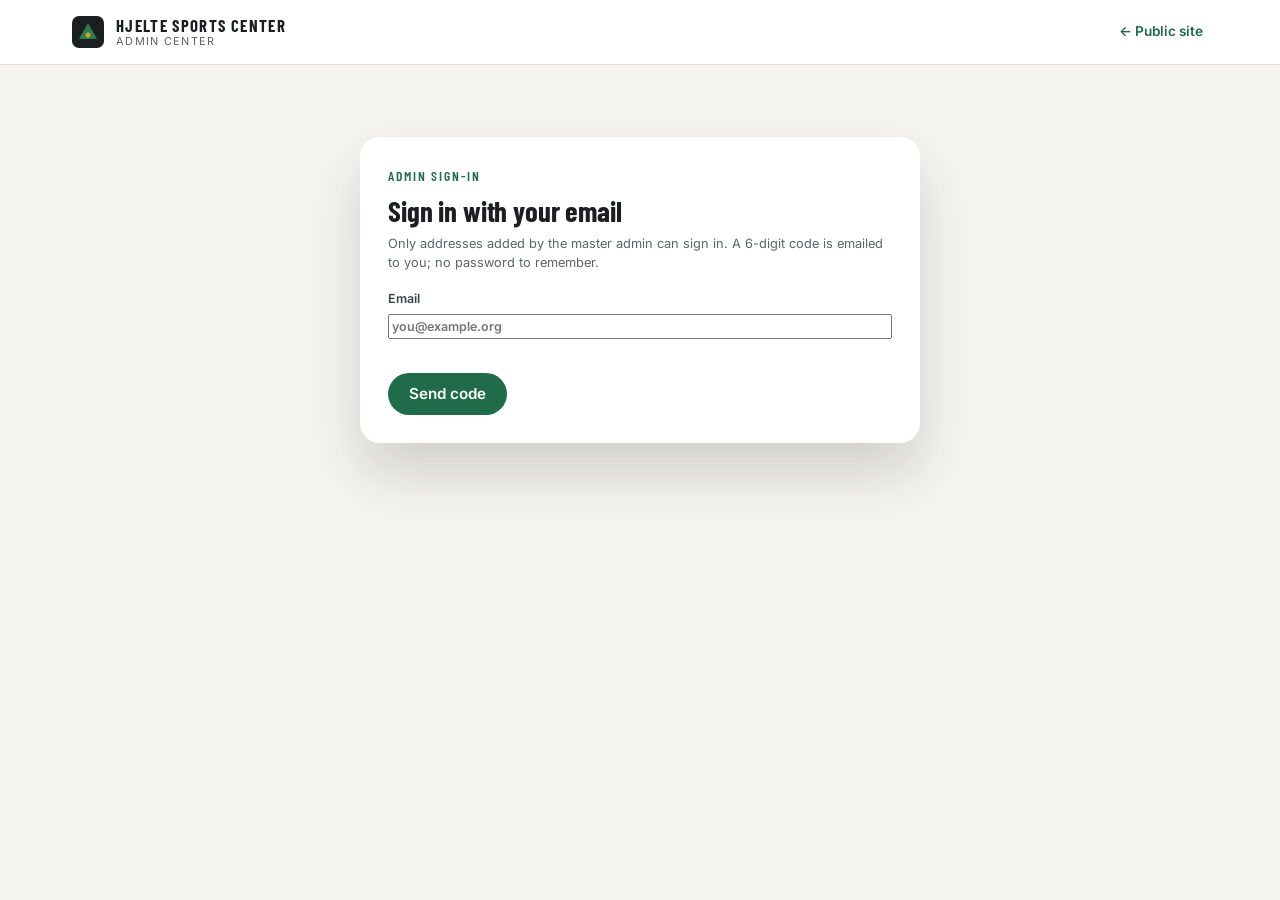
==== commit 4847b729: "Payments 6/6: cache version on the admin page Version 2026-11-20c, so the admin sign-in picks up the" ====
--- a/admin.html
+++ b/admin.html
@@ -8,8 +8,8 @@
   <link rel="icon" href="data:image/svg+xml,%3Csvg xmlns='http://www.w3.org/2000/svg' viewBox='0 0 64 64'%3E%3Crect width='64' height='64' rx='14' fill='%231C1F22'/%3E%3Cpath d='M14 46 32 14l18 32z' fill='%232E7D4F'/%3E%3Ccircle cx='32' cy='38' r='5' fill='%23C9A227'/%3E%3C/svg%3E">
   <link rel="preconnect" href="https://fonts.googleapis.com">
   <link href="https://fonts.googleapis.com/css2?family=Barlow+Condensed:wght@500;600;700&family=Inter:wght@400;500;600;700&display=swap" rel="stylesheet">
-  <link rel="stylesheet" href="css/styles.css?v=2026-09-20y">
-  <link rel="stylesheet" href="css/admin.css?v=2026-09-20y">
+  <link rel="stylesheet" href="css/styles.css?v=2026-11-20c">
+  <link rel="stylesheet" href="css/admin.css?v=2026-11-20c">
 </head>
 <body class="admin-body">
 
@@ -79,7 +79,7 @@
 
 <p class="toast" id="toast" role="status" hidden></p>
 
-<script src="js/data.js?v=2026-09-20y"></script>
-<script src="js/admin.js?v=2026-09-20y"></script>
+<script src="js/data.js?v=2026-11-20c"></script>
+<script src="js/admin.js?v=2026-11-20c"></script>
 </body>
 </html>
--- a/css/styles.css
+++ b/css/styles.css
@@ -42,6 +42,11 @@
 /* ---------- Reset ---------- */
 *, *::before, *::after { box-sizing: border-box; }
 html { scroll-behavior: smooth; scroll-padding-top: calc(var(--header-h) + 12px); -webkit-text-size-adjust: 100%; }
+/* The hidden attribute always wins. A component that sets its own display
+   (flex, grid) silently overrides the browser's rule for [hidden], which is
+   how an amount with no label showed as an empty radio button, and how the
+   admin sign-in showed the code box and Sign out before anyone had signed in. */
+[hidden] { display: none !important; }
 body {
   margin: 0; font-family: var(--body); color: var(--ink); background: var(--paper);
   line-height: 1.55; font-size: 16px; -webkit-font-smoothing: antialiased;
@@ -495,6 +500,8 @@
 .progress-text { display: flex; justify-content: space-between; font-size: .8rem; color: var(--muted); }
 .progress-text b { color: var(--ink); }
 .project-card .btn { margin-top: auto; align-self: flex-start; }
+.project-actions { margin-top: auto; display: flex; flex-wrap: wrap; gap: 8px; }
+.project-actions .btn { margin-top: 0; }
 
 /* ---------- Contribute ---------- */
 .contribute-grid { display: grid; gap: 16px; }
@@ -828,8 +835,8 @@
   .btn, .chip, .tab, .lang-toggle button, .link-icon { min-height: 44px; }
   .chip { padding-block: 11px; }
   .lang-toggle button { padding: 11px 14px; }
-  .sub-sports input, .radio-row input, .form-grid input[type="checkbox"] { width: 22px; height: 22px; }
-  .sub-sports label, .radio-row label { min-height: 44px; align-items: center; }
+  .sub-sports input, .radio-row input, .amt-row input[type="radio"], .form-grid input[type="checkbox"] { width: 22px; height: 22px; }
+  .sub-sports label, .radio-row label, .amt-row label { min-height: 44px; align-items: center; }
   .nav-toggle { padding: 12px; }
 }
 
@@ -1039,6 +1046,33 @@
 .pay-card h4 { font-family: var(--display); font-size: 1.2rem; margin-bottom: 6px; }
 .pay-card p { font-size: .92rem; color: var(--ink-3); margin-bottom: 14px; line-height: 1.6; }
 .pay-pending { font-size: .86rem; color: var(--muted); font-style: normal; margin: 0; }
+/* The monthly figure is spelled out on the card so the first time anyone sees
+   the amount is here, not on Stripe's page. */
+.pay-total { font-size: .92rem; color: var(--ink-3); line-height: 1.55; margin: 0 0 14px;
+  padding: 12px 14px; background: var(--off); border-radius: 10px; }
+.pay-total b { color: var(--ink); font-size: 1rem; }
+.pay-total span { color: var(--muted); font-size: .84rem; }
+.amt-row { display: flex; flex-wrap: wrap; align-items: center; gap: 8px 14px; margin: 0 0 16px; border: 0; padding: 0; }
+.amt-row label { display: inline-flex; align-items: center; gap: 7px; font-size: .92rem; color: var(--ink-3); }
+.amt-other { display: inline-flex; align-items: center; gap: 4px; color: var(--muted); font-size: .92rem; }
+.amt-other input { width: 92px; padding: 7px 9px; border: 1px solid var(--line); border-radius: 9px;
+  font: inherit; font-size: .92rem; background: #fff; }
+.amt-other input:disabled { background: var(--off); color: var(--muted); }
+/* A sponsor pays through the same box: one tick, then the name to put on it. */
+.sponsor-row { display: grid; gap: 10px; margin: 0 0 16px; }
+.sponsor-check { display: flex; align-items: flex-start; gap: 8px; font-size: .92rem; color: var(--ink-3); line-height: 1.45; cursor: pointer; }
+.sponsor-check input { flex: none; width: 18px; height: 18px; margin: 2px 0 0; accent-color: var(--grass-dark); }
+.sponsor-name { display: grid; gap: 6px; }
+.sponsor-name > span { font-size: .78rem; font-weight: 600; color: var(--ink-3); }
+.sponsor-name input { width: 100%; max-width: 360px; min-height: 44px; padding: 10px 12px; font: inherit; font-size: .92rem;
+  border: 1px solid var(--line); border-radius: 9px; background: #fff; }
+.sponsor-name input:focus-visible, .sponsor-check input:focus-visible { outline: 3px solid var(--gold-dark); outline-offset: 2px; }
+.pay-card .btn[disabled], .pay-card .btn[aria-disabled="true"] { opacity: .55; cursor: not-allowed; }
+.pay-status { grid-column: 1 / -1; margin: 0; font-size: .88rem; color: var(--muted); min-height: 1.2em; }
+.pay-status.is-bad { color: #8A3B2E; font-weight: 600; }
+/* Cancelling has to be as easy to find as signing up. */
+.pay-manage { grid-column: 1 / -1; margin: 6px 0 0; font-size: .88rem; color: var(--muted); }
+.pay-manage a { color: var(--grass-dark); text-decoration: underline; text-underline-offset: 2px; }
 
 /* =====================================================================
    Facility map on a phone
--- a/css/admin.css
+++ b/css/admin.css
@@ -59,6 +59,14 @@
    grows past the panel and covers the Save button in the footer. */
 /* Sits between the title and the form so aria-describedby reads it out with
    the dialog's name; `hidden` when the drawer is an edit rather than a copy. */
+/* Outgoing-email switch on the Overview tab. Amber while paused so it reads
+   as a deliberate hold rather than an error. */
+.mail-switch { display: flex; gap: 16px; align-items: center; justify-content: space-between; flex-wrap: wrap;
+  margin-top: 18px; padding: 16px 18px; border-radius: var(--radius); border: 1px solid var(--line); background: #fff; }
+.mail-switch.is-paused { border-color: #E4C97A; background: #FDF8EC; }
+.mail-switch strong { display: block; font-size: .95rem; margin-bottom: 2px; }
+.mail-switch span { font-size: .85rem; color: var(--muted); display: block; max-width: 62ch; }
+.mail-switch .btn { flex: none; }
 .drawer-hint { margin: 0; padding: 14px 24px 0; flex: none; }
 .drawer-panel .form-grid { padding: 20px 24px; overflow: auto; flex: 1 1 auto; min-height: 0; align-content: start; }
 .drawer-panel .form-grid label { font-size: .78rem; }
